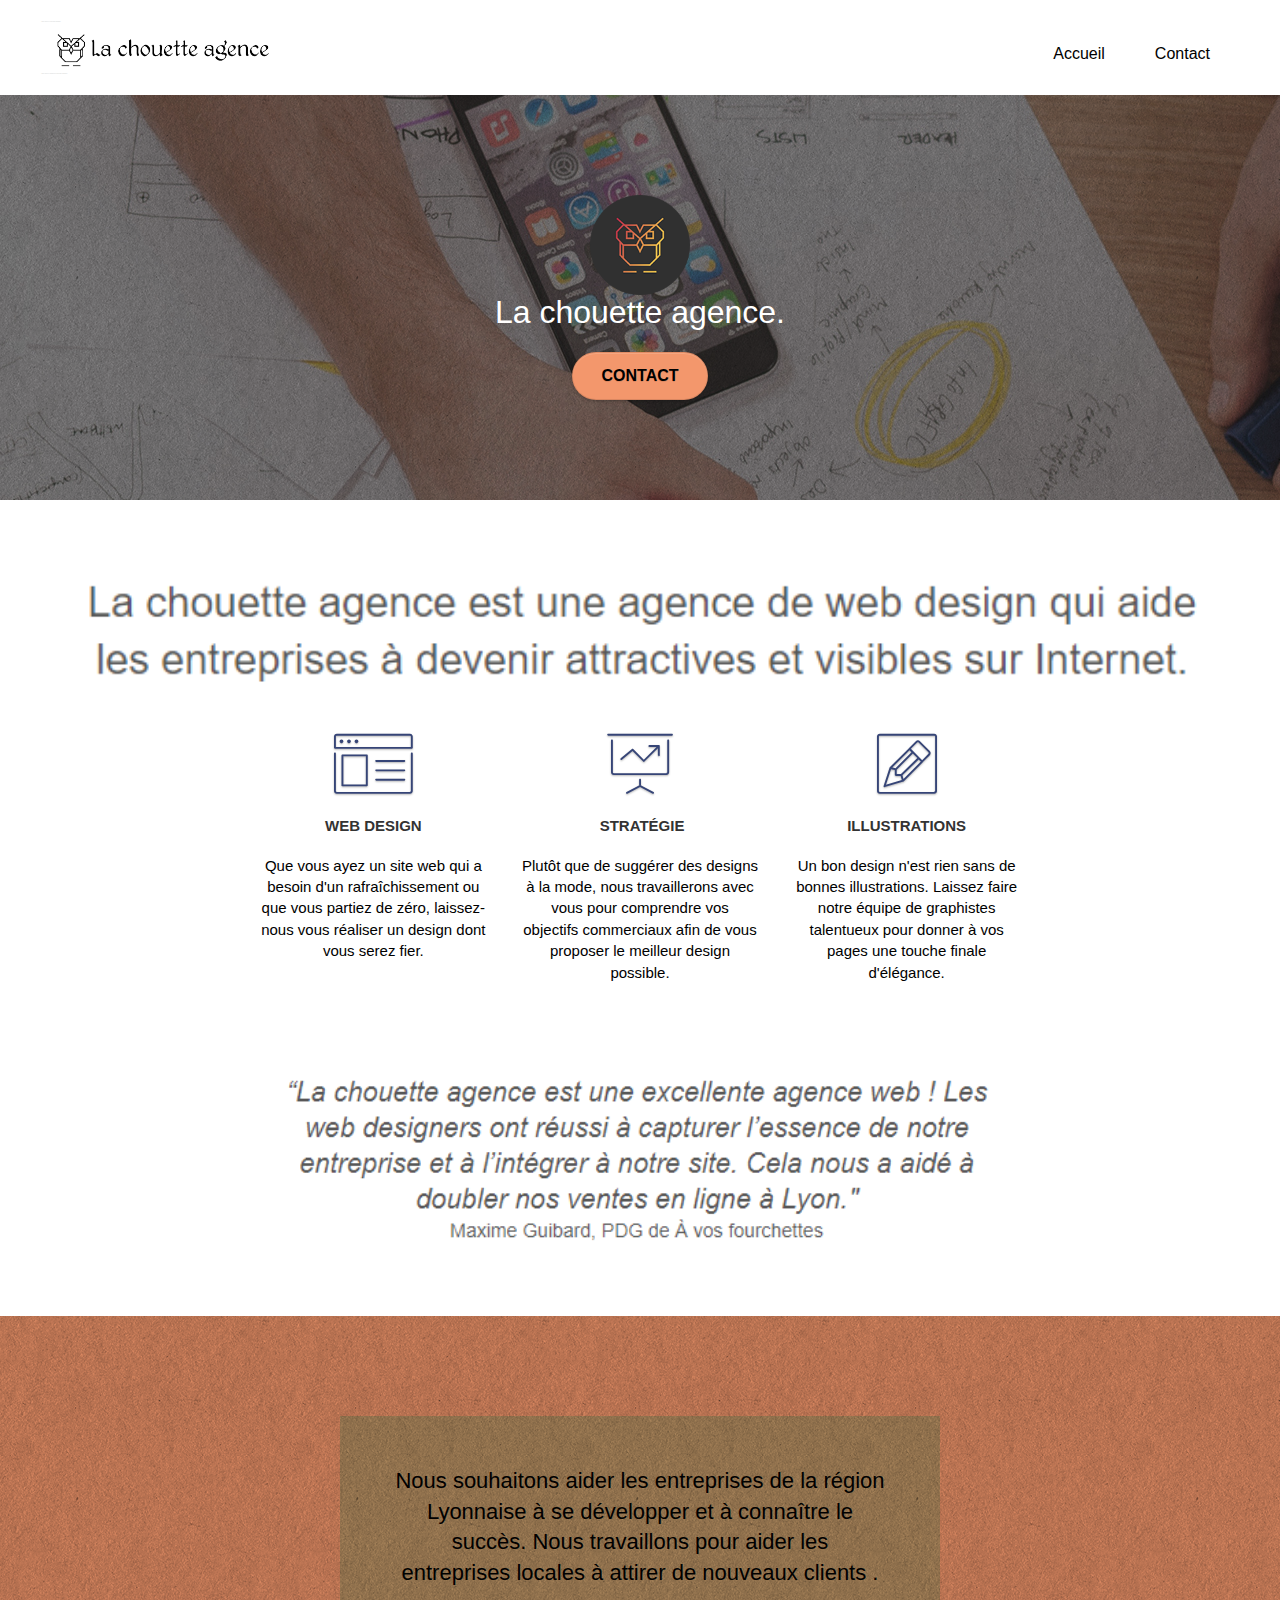
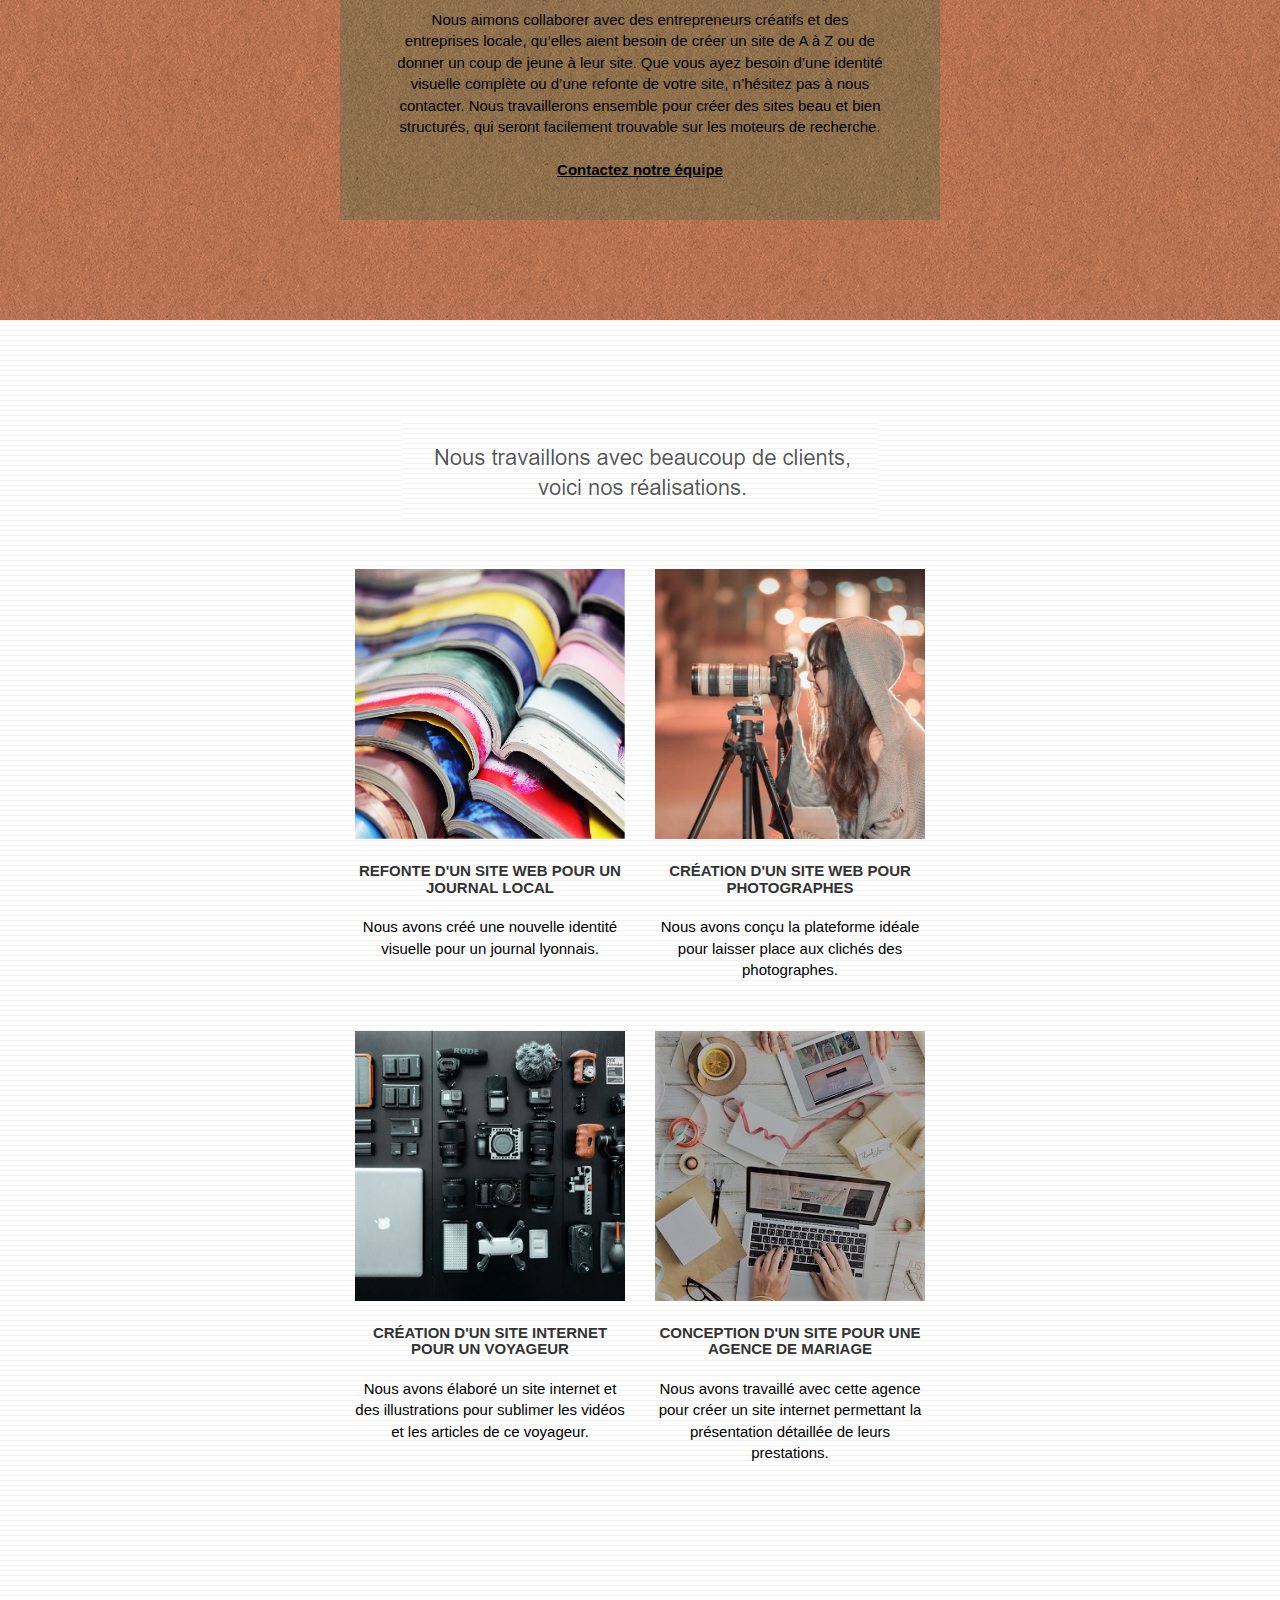
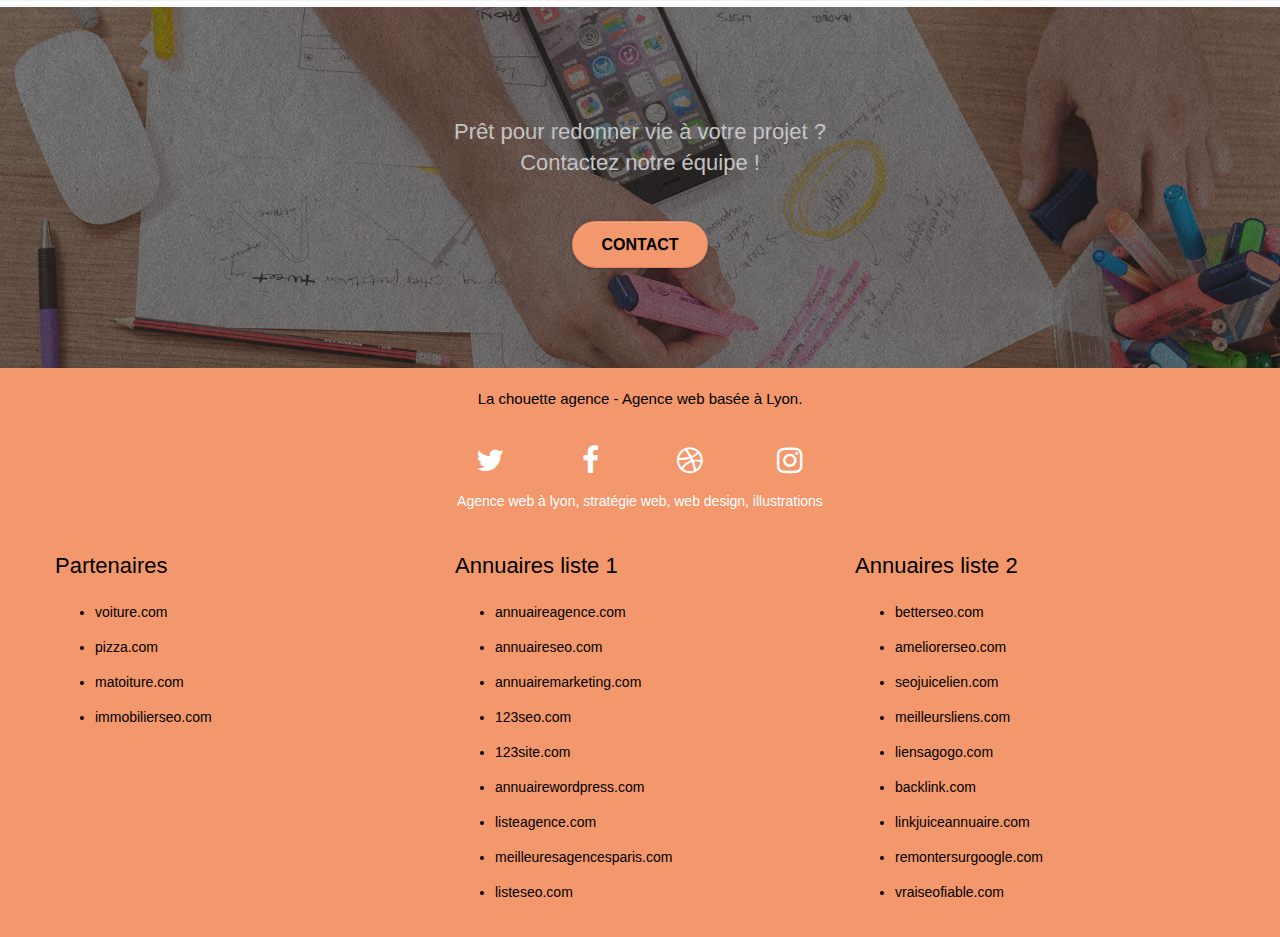
==== index.html @ 6912505b "Add files via upload" ====
<!doctype html>
<html lang="fr">
<head>
    <meta charset="utf-8">
    <meta name="keywords" content="seo, google, site web, site internet, agence design paris, agence design, agence design,agence design,agence design,agence design,agence design,agence design,agence design,agence design">
    <meta name="description" content="La chouette agence est une agence de web design, création ou amélioration de site web pour entreprise locale">
    <meta name="viewport" content="width=device-width, initial-scale=1.0, viewport-fit=cover">
	<meta name="robots" content="index, follow" />
    <link rel="shortcut icon" type="image/png" href="favicon.jpg">
    
	<link rel="stylesheet" type="text/css" href="./css/bootstrap.css">
	<link rel="stylesheet" type="text/css" href="style.css">
	<link rel="stylesheet" type="text/css" href="./css/font-awesome.css">
	<link rel="stylesheet" type="text/css" href="./css/et-line.css">
	
    
	<script src="./js/jquery-2.1.0.js"></script>
	<script src="./js/bootstrap.js"></script>
	<script src="./js/blocs.js"></script>
	<script src="./js/jquery.touchSwipe.js" defer></script>
	<script src="./js/gmaps.js"></script>

    <title>Découvrez la meilleure agence de web design de LYON</title>
    
</head>
<body>
<div class="page-container">
<header>
<div class="bloc bgc-white l-bloc " id="bloc-0">
	<div class="container bloc-sm">
		<nav class="navbar row">
			<div class="navbar-header">
				<div class="keywords" style="color:#cccccc;font-size:1px;">Agence web à lyon, web design, illustrations</div>
				<a class="navbar-brand" href="index.html"><img src="img/la-chouette-agence.png" alt="logo la chouette agence" height="40" /></a>
				<div class="keywords" style="color:#cccccc;font-size:1px;">Agence web à lyon, stratégie web, web design, illustrations</div>
				<button id="nav-toggle" type="button" class="ui-navbar-toggle navbar-toggle" data-toggle="collapse" data-target=".navbar-1">
					<span class="sr-only">Toggle navigation</span><span class="icon-bar"></span><span class="icon-bar"></span><span class="icon-bar"></span>
				</button>
			</div>
			<div class="collapse navbar-collapse navbar-1 special-dropdown-nav">
				<ul class="site-navigation nav navbar-nav">
					<li>
						<a href="index.html">Accueil</a>
					</li>
					<li>
						<a href="page2.html">Contact</a>
					</li>
				</ul>
			</div>
		</nav>
	</div>
</div>
<div class="bloc bgc-dark-slate-blue bg-banniere d-bloc bg-t-edge bloc-bg-texture texture-paper b-parallax" id="bloc-1-hero">
	<div class="container bloc-lg">
		<div class="row tight-width-whitespace">
			<div class="col-sm-12">
				<img src="img/logo.png" class="center-block image-resize-mode" width="100" alt="La chouette agence,logo" />
				<h1 class="text-center hero-bloc-text tc-white ">
					La chouette agence.
				</h1>
				<div class="text-center">
					<a href="page2.html" class="btn btn-lg btn-clean btn-rd cta-hero btn-atomic-tangerine" id="cta-hero">Contact</a>
				</div>
			</div>
		</div>
	</div>
</div>
</header>
<section>
<div class="bloc bgc-white l-bloc" id="bloc-2-services">
	<div class="container bloc-md">
		<div class="row">
			<div class="col-sm-12 text-center">
				<img class="center" alt="agence web, agence web lyon, web design lyon, stratégie web" src="img/title.png" />
			</div>
		</div>
		<div class="row voffset-lg med-width-whitespace">
			<div class="col-sm-4">
				<div class="text-center">
					<span class="et-icon-browser sm-shadow icon-dark-slate-blue icons icon-lg"></span>
				</div>
				<h3 class="mg-md text-center">
					Web design
				</h3>
				<p class="text-center ">
					Que vous ayez un site web qui a besoin d'un rafraîchissement ou que vous partiez de zéro, laissez-nous vous réaliser un design dont vous serez fier.
				</p>
			</div>
			<div class="col-sm-4">
				<div class="text-center">
					<span class="et-icon-presentation sm-shadow icon-dark-slate-blue icons icon-lg"></span>
				</div>
				<h3 class="mg-md text-center">
					&nbsp;Stratégie
				</h3>
				<p class="text-center ">
					Plutôt que de suggérer des designs à la mode, nous travaillerons avec vous pour comprendre vos objectifs commerciaux afin de vous proposer le meilleur design possible.<br>
				</p>
			</div>
			<div class="col-sm-4">
				<div class="text-center">
					<span class="et-icon-edit sm-shadow icon-dark-slate-blue icons icon-lg"></span>
				</div>
				<h3 class="mg-md text-center">
					Illustrations
				</h3>
				<p class="text-center ">
					Un bon design n'est rien sans de bonnes illustrations. Laissez faire notre équipe de graphistes talentueux pour donner à vos pages une touche finale d'élégance.
				</p>
			</div>
		</div>
		<div class="row voffset-lg voffset">
			<div class="col-xs-12 col-md-8 col-md-offset-2 text-center">
				<img class="center" alt="agence web, agence web paris, web design paris, stratégie web" src="img/citation.png" />

			</div>
		</div>
	</div>
</div>
<div class="bloc tc-white bgc-atomic-tangerine bg-presentation d-bloc bloc-bg-texture texture-paper b-parallax" id="bloc-3-what-i-do">
	<div class="container bloc-lg">
		<div class="row tight-width-whitespace black-background">
			<div class="col-sm-12">
				<h2 class="mg-md text-center tc-black ">
					Nous souhaitons aider les entreprises de la région Lyonnaise à se développer et à connaître le succès. Nous travaillons pour aider les entreprises locales à attirer de nouveaux clients .<br>
				</h2>
				<p class="text-center white">
					Nous aimons collaborer avec des entrepreneurs créatifs et des entreprises locale, qu’elles aient besoin de créer un site de A à Z ou de donner un coup de jeune à leur site. Que vous ayez besoin d’une identité visuelle complète ou d’une refonte de votre site, n’hésitez pas à nous contacter. Nous travaillerons ensemble pour créer des sites beau et bien structurés, qui seront facilement trouvable sur les moteurs de recherche. <br><br><a class="ltc-white bold-link" href="page2.html">Contactez notre équipe</a><br>
				</p>
			</div>
		</div>
	</div>
</div>
<div class="bloc bgc-white bg-lines-h2-bg bg-repeat l-bloc" id="bloc-4-portfolio">
	<div class="container bloc-lg">
		<div class="row">
			<div class="col-sm-12 text-center">
				<img alt="agence web, web design lyon, stratégie web" src="img/title2.png" />
			</div>
		</div>
		<div class="row tight-width-whitespace portfolio-row">
			<div class="col-sm-6">
				<a href="index.html" data-lightbox="img/1.jpg" data-gallery-id="gallery-1" data-caption="Refonte d'un site web pour un journal local" data-frame="snapshot-lb"><img src="img/1.jpg" alt="image journal local lyon" class="img-responsive portfolio-thumb" /></a>
				<h3 class="mg-md text-center">
					Refonte d'un site web pour un journal local
				</h3>
				<p class="text-center">
					Nous avons créé une nouvelle identité visuelle pour un journal lyonnais.
				</p>
			</div>
			<div class="col-sm-6">
				<a href="page2.html" data-lightbox="img/2.jpg" data-gallery-id="gallery-1" data-caption="Création d'un site web pour photographes" data-frame="snapshot-lb"><img src="img/2.jpg" class="img-responsive portfolio-thumb" alt="femme prenant une photo" /></a>
				<h3 class="mg-md text-center">
					Création d'un site web pour photographes
				</h3>
				<p class="text-center">
					Nous avons conçu la plateforme idéale pour laisser place aux clichés des photographes.
				</p>
			</div>
		</div>
		<div class="row tight-width-whitespace portfolio-row">
			<div class="col-sm-6">
				<a href="index.html" data-lightbox="img/3.bmp" data-gallery-id="gallery-1" data-caption="Création d'un site internet pour un voyageur" data-frame="snapshot-lb"><img src="img/3.bmp" class="img-responsive portfolio-thumb center" alt="image de materiel photographique"/></a>
				<h3 class="mg-md text-center">
					Création d'un site internet pour un voyageur
				</h3>
				<p class="text-center">
					Nous avons élaboré un site internet et des illustrations pour sublimer les vidéos et les articles de ce voyageur.
				</p>
			</div>
			<div class="col-sm-6">
				<a href="page2.html" data-lightbox="img/4.bmp" data-gallery-id="gallery-1" data-caption="Conception d'un site pour une agence de mariage" data-frame="snapshot-lb"><img src="img/4.bmp" class="img-responsive portfolio-thumb center" alt="image agence de mariage" /></a>
				<h3 class="mg-md text-center">
					Conception d'un site pour une agence de mariage
				</h3>
				<p class="text-center">
					Nous avons travaillé avec cette agence pour créer un site internet permettant la présentation détaillée de leurs prestations.
				</p>
			</div>
		</div>
	</div>
</div>
<div class="bloc bgc-dark-slate-blue bg-banniere d-bloc bloc-bg-texture texture-paper" id="bloc-5-cta">
	<div class="container bloc-lg">
		<div class="row">
			<h2 class="mg-md text-center tc-white">
				Prêt pour redonner vie à votre projet ?<br>Contactez notre équipe !
			</h2> 
			<div class="col-sm-12 text-center tc-white">
				<a href="page2.html" class="btn btn-atomic-tangerine btn-clean btn-rd btn-lg cta-hero">Contact</a>
			</div>
		</div>
	</div>
</div>
</section>
<footer>
<div class="bloc bgc-atomic-tangerine d-bloc" id="bloc-8">
	<div class="container bloc-sm">
		<div class="row">
			<div class="col-sm-12">
				<p class="text-center white">
					La chouette agence - Agence web basée à Lyon.<br>
				</p>
				<div class="row row-no-gutters social">
					<div class="col-sm-3">
						<div class="text-center">
							<a class="social" href="https://twitter.com"><span class="fa fa-twitter icon-md"></span></a>
						</div>
					</div>
					<div class="col-sm-3">
						<div class="text-center">
							<a class="social" href="https://facebook.com"><span class="fa fa-facebook icon-md"></span></a>
						</div>
					</div>
					<div class="col-sm-3">
						<div class="text-center">
							<a class="social" href="index.html"><span class="fa fa-dribbble icon-md"></span></a>
						</div>
					</div>
					<div class="col-sm-3">
						<div class="text-center">
							<a class="social" href="https://instagram.com"><span class="fa fa-instagram icon-md"></span></a>
						</div>
					</div>
					<div class="keywords textalignfooter">Agence web à lyon, stratégie web, web design, illustrations</div>
				</div>
				<div class="row">
					<div class="col-sm-4">
					<h2>	Partenaires </h2>
							<ul>
								<li><a href="voiture.com">voiture.com</a></li>
								<li><a href="pizza.com">pizza.com</a></li>
								<li><a href="matoiture.com">matoiture.com</a></li>
								<li><a href="immobilierseo.com">immobilierseo.com</a></li>
							</ul>		
					</div>
					<div class="col-sm-4">
					<h2>	Annuaires liste 1 </h2>
						<ul>
							<li><a href="annuaireagence.com">annuaireagence.com</a></li>
							<li><a href="annuaireseo.com">annuaireseo.com</a></li>
							<li><a href="annuairemarketing.com">annuairemarketing.com</a></li>
							<li><a href="123seoture.com">123seo.com</a></li>
							<li><a href="123site.com">123site.com</a></li>
							<li><a href="annuairewordpress.com">annuairewordpress.com</a></li>
							<li><a href="listeagence.com">listeagence.com</a></li>
							<li><a href="meilleuresagencesparis.com">meilleuresagencesparis.com</a></li>
							<li><a href="listeseo.com">listeseo.com</a></li>
						</ul>
					</div>
					<div class="col-sm-4">
					<h2>	Annuaires liste 2 </h2>
						<ul>
							<li><a href="betterseo.com">betterseo.com</a></li>
							<li><a href="ameliorerseo.com">ameliorerseo.com</a></li>
							<li><a href="seojuicelien.com">seojuicelien.com</a></li>
							<li><a href="meilleursliens.com">meilleursliens.com</a></li>
							<li><a href="liensagogo.com">liensagogo.com</a></li>
							<li><a href="backlink.com">backlink.com</a></li>
							<li><a href="linkjuiceannuaire.com">linkjuiceannuaire.com</a></li>
							<li><a href="remontersurgoogle.com">remontersurgoogle.com</a></li>
							<li><a href="vraiseofiable.com">vraiseofiable.com</a></li>
						</ul>
					</div>
				</div>
			</div>
		</div>
	</div>
</div>
</footer>
</div>
</body>
</html>
---- style.css ----
body {
    margin: auto;
    padding: auto;
    background: #FFF;
    overflow-x: hidden;
    -webkit-font-smoothing: antialiased;
    -moz-osx-font-smoothing: grayscale;
    width: auto;
}

a,
button {
    transition: all .3s ease-in-out;
    outline: none!important;
}

a:hover {
    text-decoration: none;
    cursor: pointer;
}

#page-loading-blocs-notifaction {
    position: fixed;
    top: 0;
    bottom: 0;
    width: 100%;
    z-index: 100000;
    background: #FFFFFF url("img/pageload-spinner.gif") no-repeat center center;
}

.bloc {
    width: 100%;
    clear: both;
    background: 50% 50% no-repeat;
    padding: 0 ;
    -webkit-background-size: cover;
    -moz-background-size: cover;
    -o-background-size: cover;
    background-size: cover;
    position: relative;
}

.bloc .container {
    padding-left: 0;
    padding-right: 0;
}

.bloc-lg {
    padding: 100px 50px;
}

.bloc-md {
    padding: 50px;
}

.bloc-sm {
    padding: 20px 50px;
}

.bg-center,
.bg-l-edge,
.bg-r-edge,
.bg-t-edge,
.bg-b-edge,
.bg-tl-edge,
.bg-bl-edge,
.bg-tr-edge,
.bg-br-edge,
.bg-repeat {
    -webkit-background-size: auto!important;
    -moz-background-size: auto!important;
    -o-background-size: auto!important;
    background-size: auto!important;
}

.bg-repeat {
    background: repeat;
}

.bg-t-edge {
    background: top no-repeat;
}

.bloc-bg-texture::before {
    content: "";
    background-size: 2px 2px;
    position: absolute;
    top: 0;
    bottom: 0;
    left: 0;
    right: 0;
}

.texture-paper::before {
    background: url("img/texture-paper.png");
    background-size: 280px 280px;
}

.b-parallax {
    background-attachment: fixed;
}

.d-bloc {
    color: rgb(0, 0, 0);
}

.d-bloc button:hover {
    color: rgba(255, 255, 255, .9);
}

.d-bloc .icon-round,
.d-bloc .icon-square,
.d-bloc .icon-rounded,
.d-bloc .icon-semi-rounded-a,
.d-bloc .icon-semi-rounded-b {
    border-color: rgba(255, 255, 255, .9);
}

.d-bloc .divider-h span {
    border-color: rgba(255, 255, 255, .2);
}

.d-bloc .a-btn,
.d-bloc .navbar a,
.d-bloc .navbar-brand,
.d-bloc a .icon-sm,
.d-bloc a .icon-md,
.d-bloc a .icon-lg,
.d-bloc a .icon-xl,
.d-bloc h1 a,
.d-bloc h2 a,
.d-bloc h3 a,
.d-bloc h4 a,
.d-bloc h5 a,
.d-bloc h6 a,
.d-bloc p a {
    color: rgb(255, 255, 255);
}

.d-bloc .a-btn:hover,
.d-bloc .navbar a:hover,
.d-bloc .navbar-brand:hover,
.d-bloc a:hover .icon-sm,
.d-bloc a:hover .icon-md,
.d-bloc a:hover .icon-lg,
.d-bloc a:hover .icon-xl,
.d-bloc h1 a:hover,
.d-bloc h2 a:hover,
.d-bloc h3 a:hover,
.d-bloc h4 a:hover,
.d-bloc h5 a:hover,
.d-bloc h6 a:hover,
.d-bloc p a:hover {
    color: rgb(255, 255, 255);
}

.d-bloc .navbar-toggle .icon-bar {
    background: rgba(255, 255, 255, 1);
}

.d-bloc .btn-wire,
.d-bloc .btn-wire:hover {
    color: rgba(255, 255, 255, 1);
    border-color: rgba(255, 255, 255, 1);
}

.d-bloc .panel {
    color: rgba(0, 0, 0, .5);
}

.d-bloc .panel button:hover {
    color: rgba(0, 0, 0, .7);
}

.d-bloc .panel icon {
    border-color: rgba(0, 0, 0, .7);
}

.d-bloc .panel .divider-h span {
    border-color: rgba(0, 0, 0, .1);
}

.d-bloc .panel .a-btn {
    color: rgba(0, 0, 0, .6);
}

.d-bloc .panel .a-btn:hover {
    color: rgba(0, 0, 0, 1);
}

.d-bloc .panel .btn-wire,
.d-bloc .panel .btn-wire:hover {
    color: rgba(0, 0, 0, .7);
    border-color: rgba(0, 0, 0, .3);
}

.d-bloc .panel,
.l-bloc {
    color: rgba(0, 0, 0, .5);
}

.d-bloc .panel button:hover,
.l-bloc button:hover {
    color: rgba(0, 0, 0, .7);
}

.l-bloc .icon-round,
.l-bloc .icon-square,
.l-bloc .icon-rounded,
.l-bloc .icon-semi-rounded-a,
.l-bloc .icon-semi-rounded-b {
    border-color: rgba(0, 0, 0, .7);
}

.d-bloc .panel .divider-h span,
.l-bloc .divider-h span {
    border-color: rgba(0, 0, 0, .1);
}

.d-bloc .panel .a-btn,
.l-bloc .a-btn,
.l-bloc .navbar a,
.l-bloc .navbar-brand,
.l-bloc a .icon-sm,
.l-bloc a .icon-md,
.l-bloc a .icon-lg,
.l-bloc a .icon-xl,
.l-bloc h1 a,
.l-bloc h2 a,
.l-bloc h3 a,
.l-bloc h4 a,
.l-bloc h5 a,
.l-bloc h6 a,
.l-bloc p a {
    color: rgba(0, 0, 0, .6);
}

.d-bloc .panel .a-btn:hover,
.l-bloc .a-btn:hover,
.l-bloc .navbar a:hover,
.l-bloc .navbar-brand:hover,
.l-bloc a:hover .icon-sm,
.l-bloc a:hover .icon-md,
.l-bloc a:hover .icon-lg,
.l-bloc a:hover .icon-xl,
.l-bloc h1 a:hover,
.l-bloc h2 a:hover,
.l-bloc h3 a:hover,
.l-bloc h4 a:hover,
.l-bloc h5 a:hover,
.l-bloc h6 a:hover,
.l-bloc p a:hover {
    color: rgba(0, 0, 0, 1);
}

.l-bloc .navbar-toggle .icon-bar {
    color: rgba(0, 0, 0, .6);
}

.d-bloc .panel .btn-wire,
.d-bloc .panel .btn-wire:hover,
.l-bloc .btn-wire,
.l-bloc .btn-wire:hover {
    color: rgba(0, 0, 0, .7);
    border-color: rgba(0, 0, 0, .3);
}

.voffset {
    margin-top: 30px;
}

.voffset-lg {
    margin-top: 80px;
}

.row-no-gutters {
    margin-right: 0;
    margin-left: 0;
}

.row.row-no-gutters > [class^="col-"],
.row.row-no-gutters > [class*=" col-"] {
    padding-right: 0;
    padding-left: 0;
    margin-top: 15px;
    margin-bottom: 15px;
}

#bloc-1-hero h1 {
    font-size: 32px;
}

.navbar {
    margin-bottom: 0;
    z-index: 1;
}

.navbar-brand {
    height: auto;
    padding: 3px 15px;
    font-size: 25px;
    font-weight: normal;
    font-weight: 600;
    line-height: 44px;
}

.navbar-brand img {
    max-height: 200px;
    margin: 0 5px 0 0;
    display: inline;
}

.navbar-brand img[src$=svg] {
    min-width: 100px;
}

.nav-center .navbar-brand img {
    margin: 0;
}

.navbar .nav {
    padding-top: 2px;
    margin-right: -16px;
    float: right;
    z-index: 1;
}

.nav > li {
    float: left;
    margin-top: 4px;
    font-size: 16px;
    margin-left: 10px;
    margin-right: 10px;
}

.nav li a {
  text-decoration: none;
}

.navbar-nav .open .dropdown-menu > li > a {
    text-align: inherit;
}

.nav > li a:hover,
.nav > li a:focus {
    background: transparent;
}

.navbar-toggle {
    margin: 10px 10px 0 0;
    border: 0px;
}

.navbar-toggle:hover {
    background: transparent!important;
}

.navbar-toggle .icon-bar {
    background-color: rgba(0, 0, 0, .5);
    width: 26px;
}

.nav-invert .navbar .nav {
    float: left;
}

.nav-invert .navbar-header,
.nav-invert .navbar-brand {
    float: right;
    position: relative;
    z-index: 2;
}

@media (min-width: 768px) {
    .site-navigation {
        position: absolute;
        top: 50%;
        right: 20px;
        transform: translate(0, -50%);
        -webkit-transform: translateY(-50%);
    }
    .nav > li .dropdown-menu a,
    .nav > li .dropdown-menu a:hover {
        color: #484848;
    }
    .nav-invert .site-navigation {
        left: 0;
        right: 0;
    }
    .nav-center {
        text-align: center;
    }
    .nav-center .navbar-header {
        width: 100%;
    }
    .nav-center .navbar-header,
    .nav-center .navbar-brand,
    .nav-center .nav > li {
        float: none;
        display: inline-block;
    }
    .nav-center .site-navigation {
        position: relative;
        width: 100%;
        right: 0;
        margin-right: 0px;
        margin-top: 20px;
    }
    .nav-center.mini-nav .navbar-toggle {
        float: none;
        margin: 10px auto 0;
    }
}

.nav > li > .dropdown a {
    background: none!important;
    display: block;
    padding: 14px 15px;
}

nav .caret {
    margin: 0 5px;
}

.dropdown-menu .dropdown-menu {
    top: -8px;
    left: 100%;
}

.dropdown-menu .dropmenu-flow-right {
    top: 100%;
    left: 0;
    margin-left: -1px;
    border-top-left-radius: 0;
    border-top-right-radius: 0;
}

.dropdown-menu .dropdown span {
    border: 4px solid black;
    border-top-color: transparent;
    border-right-color: transparent;
    border-bottom-color: transparent;
    margin: 6px -5px 0 0!important;
    float: right;
}

.mg-md {
    margin-top: 10px;
    margin-bottom: 20px;
}

.mg-lg {
    margin-top: 10px;
    margin-bottom: 40px;
}

.btn {
    margin: 0 5px 5px 0;
}

.btn.pull-right {
    margin: 0 0 5px 5px;
}

.btn-d,
.btn-d:hover,
.btn-d:focus {
    color: #FFF;
    background: rgba(0, 0, 0, .3);
}

button {
    outline: none!important;
}

.btn-rd {
    border-radius: 40px;
}

.btn-clean {
    border: 1px solid rgba(0, 0, 0, .08);
    border-bottom-color: rgba(0, 0, 0, .1);
    text-shadow: 0 1px 0 rgba(0, 0, 1, .1);
    box-shadow: 0 1px 3px rgba(0, 0, 1, .25), inset 0 1px 0 0 rgba(255, 255, 255, .15);
}

.icon-md {
    font-size: 30px!important;
}

.icon-lg {
    font-size: 60px!important;
}

.sm-shadow {
    text-shadow: 0 1px 2px rgba(0, 0, 0, .3);
}

.panel-sq,
.panel-sq .panel-heading,
.panel-sq .panel-footer {
    border-radius: 0;
}

.panel-rd {
    border-radius: 30px;
}

.panel-rd .panel-heading {
    border-radius: 29px 29px 0 0;
}

.panel-rd .panel-footer {
    border-radius: 0 0 29px 29px;
}

.form-control {
    border-color: rgba(0, 0, 0, .1);
    box-shadow: none;
    margin-bottom: 10px;
    margin-top: 10px;
}

.scrollToTop {
    width: 40px;
    height: 40px;
    position: fixed;
    bottom: 20px;
    right: 20px;
    opacity: 0;
    z-index: 500;
    transition: all .3s ease-in-out;
}

.scrollToTop span {
    margin-top: 6px;
}

.showScrollTop {
    font-size: 14px;
    opacity: 1;
}

a[data-lightbox] {
    position: relative;
    display: block;
    text-align: center;
}

a[data-lightbox]:hover::before {
    content: "+";
    font-family: "HelveticaNeue-Light", "Helvetica Neue Light", "Helvetica Neue", Helvetica, Arial;
    font-size: 32px;
    width: 50px;
    height: 50px;
    margin-left: -25px;
    border-radius: 50%;
    background: rgba(0, 0, 0, .6);
    color: #FFF;
    font-weight: 100;
    z-index: 1;
    position: absolute;
    top: 50%;
    transform: translateY(-50%);
    -webkit-transform: translateY(-50%);
}

a[data-lightbox]:hover img {
    opacity: 0.6;
    -webkit-animation-fill-mode: none;
    animation-fill-mode: none;
}

#lightbox-modal {
    display: flex;
    align-items: center;
}

#lightbox-modal .modal-dialog {
    width: 90%;
    max-width: 900px;
    margin: 0 auto 0;
}

#lightbox-modal .modal-dialog img {
    max-height: 90vh;
    margin: 0 auto;
}

.lightbox-caption {
    padding: 20px;
    color: #FFF;
    background: rgba(0, 0, 0, .5);
    position: absolute;
    left: 15px;
    right: 15px;
    bottom: 5px;
}

.close-lightbox {
    color: #FFF;
    font-size: 30px;
    position: absolute;
    top: 20px;
    right: 20px;
    z-index: 20;
    background: rgba(0, 0, 0, .5);
    border: none;
    line-height: 30px;
    padding: 0 9px 5px;
    opacity: 0.3;
}

.close-lightbox:hover,
.next-lightbox:hover,
.prev-lightbox:hover {
    opacity: 1.0;
    color: #FFF;
}

.next-lightbox,
.prev-lightbox {
    font-size: 20px;
    color: rgba(255, 255, 255, .9);
    background: rgba(0, 0, 0, .5);
    transition: all .2s ease-in-out;
    position: absolute;
    top: 45%;
    z-index: 1;
    opacity: 0.4;
}

.next-lightbox {
    padding: 6px 8px 1px 13px;
    right: 25px;
}

.prev-lightbox {
    padding: 6px 13px 1px 10px;
    left: 25px;
}

.snapshot-lb .modal-body {
    padding-bottom: 45px;
}

.snapshot-lb .lightbox-caption {
    padding: 0;
    color: rgba(0, 0, 0, .5);
    background: none;
}


h1,
h3,
h4,
h5,
h6,
p,
label,
.btn,
a {
    font-family: "helvetica";
    font-weight: 400;
    color: #000000!important;
    margin: auto auto auto auto;
    text-align:center
}

.marginfoot {
    margin-top: 30px;
}


.container {
    max-width: 100%; 
}

.hero-bloc-text {
    font-size: 38px;
}

.hero-bloc-text-sub {
    font-size: 36px;
}

.statement-bloc-text {
    line-height: 26px;
    font-style: italic;
    font-size: 20px;
    text-align: center;
    font-weight: lighter;
    max-width: 520px;
    margin: auto auto auto auto;
}

p {
    font-size: 15px;
}



.tight-width-whitespace {
    max-width: 600px;
    margin: auto auto auto auto;
    
}

.h1 {
    font-size: 20px;
    font-family: "Open Sans";
}

.cta-hero {
    margin-top: 22px;
    color: #FFFFFF!important;
    text-transform: uppercase;
    padding: 12px 28px 12px 28px;
    font-size: 16px;
    font-weight: 700;
}

.social {
    max-width: 400px;
    margin: auto auto auto auto;
    margin-top: 20px;
    margin-bottom: 20px;
}

h2 {
    font-size: 22px;
    line-height: 1.4em;
}

h3 {
    font-size: 15px;
    text-transform: uppercase;
    font-weight: 700;
    color: #333333!important;
}

li {
    padding-bottom: 5px;
    padding-top: 10px;
}



.med-width-whitespace {
    max-width: 800px;
    margin: auto auto auto auto;
    box-shadow: 0px 0px 0px #000000;
}

h1 {
    color: #333333!important;
}

h4 {
    color: #333333!important;
}

.icons {
    margin-bottom: 14px;
    margin-top: 24px;
}

.white {
    color: #000000!important;
}

.portfolio-thumb {
    margin-bottom: 24px;
}

.portfolio-row {
    margin-bottom: 44px;
    margin-top: 50px;
}

.avatar {
    box-shadow: 0px 4px 9px rgba(0, 0, 0, 0.3);
}

.black-background {
    background-color: rgba(165, 147, 99, 0.7);
    padding: 40px 40px 40px 40px;
}

.bold-link {
    font-weight: 900;
    text-decoration: underline!important;
}

.bgc-white {
    background-color: #ffffff;
}

.bgc-dark-slate-blue {
    background-color: #9095A6;
    
}

.bgc-atomic-tangerine {
    background-color: #F3976C;
}

.tc-white {
    color: #ffffff!important;
}

.tc-black {
    color: #000000;
}



.btn-atomic-tangerine {
    background: #F3976C;
    color: #000000FF!important;
}

.btn-atomic-tangerine:hover {
    background: #c27956!important;
    color: #FFFFFF!important;
}

.ltc-white {
    color: #000!important;
}

.ltc-white:hover {
    color: #000000!important;
}

.ltc-atomic-tangerine {
    color: #F3976C!important;
}

.ltc-atomic-tangerine:hover {
    color: #c27956!important;
}

.icon-dark-slate-blue {
    color: #364577!important;
    border-color: #364577!important;
}

.bg-dots-bg {
    background-image: url("img/dots-bg.png");
}

.bg-lines-h2-bg {
    background-image: url("img/lines-h2-bg.png");
}

.bg-banniere {
    background-image: url("img/la-chouette-agence-banniere.jpg");
}

.bg-presentation {
    background-image: url("img/image-de-presentation.bmp");
}

.textalignfooter {
    text-align: center;
    color: #ffffff;
}

@media (max-width: 1024px) {
    .bloc {
        padding-left: 0px;
        padding-right: 0px;
    }
    .bloc.full-width-bloc,
    .bloc-tile-2.full-width-bloc .container,
    .bloc-tile-3.full-width-bloc .container,
    .bloc-tile-4.full-width-bloc .container {
        padding-left: 0;
        padding-right: 0;
    } 
}

@media (max-width: 992px) and (min-width: 768px) {
    .navbar .nav {
        max-width: 80%
    }
    .nav-center.navbar .nav {
        max-width: 100%
    }
}

@media only screen and (min-device-width: 768px) and (max-device-width: 1024px) and (orientation: landscape) {
    .b-parallax {
        background-attachment: scroll;
    }
}

@media only screen and (min-device-width: 1024px) and (max-device-width: 1366px) and (-webkit-min-device-pixel-ratio: 1.5) {
    .b-parallax {
        background-attachment: scroll;
    }
}

@media (max-width: 991px) {
    .container {
        width: 100%;
    }
    .b-parallax {
        background-attachment: scroll;
    }
    .page-container,
    #hero-bloc {
        overflow-x: hidden;
        position: relative;
    }
    .bloc {
        padding-left: constant(safe-area-inset-left);
        padding-right: constant(safe-area-inset-right);
    }
    .bloc-group,
    .bloc-group .bloc {
        display: block;
        width: 100%;
    }
    .bloc-fill-screen .fill-bloc-top-edge,
    .bloc-fill-screen .fill-bloc-bottom-edge {
        padding: 0 20px;
        padding-left: constant(safe-area-inset-left);
        padding-right: constant(safe-area-inset-right);
    }
}

@media (max-width: 767px) {
    .page-container {
        overflow-x: hidden;
        position: relative;
    }
    h1,
    h2,
    h3,
    h4,
    h5,
    h6,
    p,
    #disqus_thread {
        padding-left: 10px!important;
        padding-right: 10px!important;
    }
    .b-parallax {
        background-attachment: scroll;
    }
    .navbar .nav {
        padding-top: 0;
        border-top: 1px solid rgba(0, 0, 0, .2);
        float: none!important;
    }
    .navbar.row {
        margin-left: 0;
        margin-right: 0;
    }
    .site-navigation {
        position: inherit;
        transform: none;
        -webkit-transform: none;
        -ms-transform: none;
    }
    .nav > li {
        margin: auto;
        border-bottom: 1px solid rgba(0, 0, 0, .1);
        background: rgba(0, 0, 0, .05);
        text-align: center;
        padding-left: 0px;
        width: 100%;
    }

    .navbar-toggle {
        margin-left: 70px;
    }


    .nav > li:hover {
        background: rgba(0, 0, 0, .08);
    }
    .dropdown .dropdown a .caret {
        float: none;
        margin: 5px 0 0 10px!important;
        border: 4px solid black;
        border-bottom-color: transparent;
        border-right-color: transparent;
        border-left-color: transparent;
    }
    #hero-bloc .navbar .nav {
        background: rgba(0, 0, 0, .8);
    }
    #hero-bloc .navbar .nav a {
        color: rgba(255, 255, 255, .6);
    }
    .hero {
        padding: 50px 0;
    }
    .hero-nav {
        left: -1px;
        right: -1px;
    }
    .navbar-collapse {
        margin: 0;
        padding: 0;
        overflow-x: hidden;
        -webkit-box-shadow: none;
        box-shadow: none;
    }
    .navbar-brand img {
        max-height: 40px;
        width: auto;
    }
    .nav-invert .navbar-header {
        float: none;
        width: 100%;
    }
    .nav-invert .navbar-toggle {
        float: left;
        margin-left: 10px;
    }
    .bloc {
        padding-left: 0;
        padding-right: 0;
    }
    .bloc-xxl,
    .bloc-xl,
    .bloc-lg {
        padding: 40px 0;
    }
    .bloc-sm,
    .bloc-md {
        padding-left: 0;
        padding-right: 0;
    }
    .bloc-tile-2 .container,
    .bloc-tile-3 .container,
    .bloc-tile-4 .container,
    .bloc-fill-screen .fill-bloc-top-edge,
    .bloc-fill-screen .fill-bloc-bottom-edge {
        padding-left: 0;
        padding-right: 0;
    }
    .a-block {
        padding: 0 10px;
    }
    .btn-dwn {
        display: none;
    }
    .voffset {
        margin-top: 5px;
    }
    .voffset-md {
        margin-top: 20px;
    }
    .voffset-lg {
        margin-top: 30px;
    }
    form {
        padding: 5px;
    }
    .close-lightbox {
        display: inline-block;
    }
    .blocsapp-device-iphone5 {
        background-size: 216px 425px;
        padding-top: 60px;
        width: 216px;
        height: 425px;
    }
    .blocsapp-device-iphone5 img {
        width: 180px;
        height: 320px;
    }
}

@media (min-width: 400px) {
    .center {
        width: 100%;
        height: 100%;
} 
.centerflex{
    display: flex;
    justify-content: center;
    align-items: center;
    flex-direction: column;
}
}

@media (max-width: 400px) {
    .bloc {
        padding-left: 0;
        padding-right: 0;
    }
}

@media (max-width: 767px) {
    .bloc-mob-center-text {
        text-align: center;
    }
}

@media (max-width: 768px) {

li {
    text-align: center;
}

a {
    color: #ffffff;
}

ul {
    padding: 0;
    color: #ffffff;
}

h2 {
    text-align: center;
}




}
---- css/et-line.css ----
@font-face {
    font-family: et-line;
    src: url(../fonts/et-line.eot);
    src: url(../fonts/et-line.eot?#iefix) format('embedded-opentype'), url(../fonts/et-line.woff) format('woff'), url(../fonts/et-line.ttf) format('truetype'), url(../fonts/et-line.svg#et-line) format('svg');
    font-weight: 400;
    font-style: normal
}

.et-icon-adjustments,
.et-icon-alarmclock,
.et-icon-anchor,
.et-icon-aperture,
.et-icon-attachment,
.et-icon-bargraph,
.et-icon-basket,
.et-icon-beaker,
.et-icon-bike,
.et-icon-book-open,
.et-icon-briefcase,
.et-icon-browser,
.et-icon-calendar,
.et-icon-camera,
.et-icon-caution,
.et-icon-chat,
.et-icon-circle-compass,
.et-icon-clipboard,
.et-icon-clock,
.et-icon-cloud,
.et-icon-compass,
.et-icon-desktop,
.et-icon-dial,
.et-icon-document,
.et-icon-documents,
.et-icon-download,
.et-icon-dribbble,
.et-icon-edit,
.et-icon-envelope,
.et-icon-expand,
.et-icon-facebook,
.et-icon-flag,
.et-icon-focus,
.et-icon-gears,
.et-icon-genius,
.et-icon-gift,
.et-icon-global,
.et-icon-globe,
.et-icon-googleplus,
.et-icon-grid,
.et-icon-happy,
.et-icon-hazardous,
.et-icon-heart,
.et-icon-hotairballoon,
.et-icon-hourglass,
.et-icon-key,
.et-icon-laptop,
.et-icon-layers,
.et-icon-lifesaver,
.et-icon-lightbulb,
.et-icon-linegraph,
.et-icon-linkedin,
.et-icon-lock,
.et-icon-magnifying-glass,
.et-icon-map,
.et-icon-map-pin,
.et-icon-megaphone,
.et-icon-mic,
.et-icon-mobile,
.et-icon-newspaper,
.et-icon-notebook,
.et-icon-paintbrush,
.et-icon-paperclip,
.et-icon-pencil,
.et-icon-phone,
.et-icon-picture,
.et-icon-pictures,
.et-icon-piechart,
.et-icon-presentation,
.et-icon-pricetags,
.et-icon-printer,
.et-icon-profile-female,
.et-icon-profile-male,
.et-icon-puzzle,
.et-icon-quote,
.et-icon-recycle,
.et-icon-refresh,
.et-icon-ribbon,
.et-icon-rss,
.et-icon-sad,
.et-icon-scissors,
.et-icon-scope,
.et-icon-search,
.et-icon-shield,
.et-icon-speedometer,
.et-icon-strategy,
.et-icon-streetsign,
.et-icon-tablet,
.et-icon-target,
.et-icon-telescope,
.et-icon-toolbox,
.et-icon-tools,
.et-icon-tools-2,
.et-icon-trophy,
.et-icon-tumblr,
.et-icon-twitter,
.et-icon-upload,
.et-icon-video,
.et-icon-wallet,
.et-icon-wine {
    font-family: et-line;
    speak: none;
    font-style: normal;
    font-weight: 400;
    font-variant: normal;
    text-transform: none;
    line-height: 1;
    -webkit-font-smoothing: antialiased;
    -moz-osx-font-smoothing: grayscale;
    display: inline-block
}

.et-icon-mobile:before {
    content: "\e000"
}

.et-icon-laptop:before {
    content: "\e001"
}

.et-icon-desktop:before {
    content: "\e002"
}

.et-icon-tablet:before {
    content: "\e003"
}

.et-icon-phone:before {
    content: "\e004"
}

.et-icon-document:before {
    content: "\e005"
}

.et-icon-documents:before {
    content: "\e006"
}

.et-icon-search:before {
    content: "\e007"
}

.et-icon-clipboard:before {
    content: "\e008"
}

.et-icon-newspaper:before {
    content: "\e009"
}

.et-icon-notebook:before {
    content: "\e00a"
}

.et-icon-book-open:before {
    content: "\e00b"
}

.et-icon-browser:before {
    content: "\e00c"
}

.et-icon-calendar:before {
    content: "\e00d"
}

.et-icon-presentation:before {
    content: "\e00e"
}

.et-icon-picture:before {
    content: "\e00f"
}

.et-icon-pictures:before {
    content: "\e010"
}

.et-icon-video:before {
    content: "\e011"
}

.et-icon-camera:before {
    content: "\e012"
}

.et-icon-printer:before {
    content: "\e013"
}

.et-icon-toolbox:before {
    content: "\e014"
}

.et-icon-briefcase:before {
    content: "\e015"
}

.et-icon-wallet:before {
    content: "\e016"
}

.et-icon-gift:before {
    content: "\e017"
}

.et-icon-bargraph:before {
    content: "\e018"
}

.et-icon-grid:before {
    content: "\e019"
}

.et-icon-expand:before {
    content: "\e01a"
}

.et-icon-focus:before {
    content: "\e01b"
}

.et-icon-edit:before {
    content: "\e01c"
}

.et-icon-adjustments:before {
    content: "\e01d"
}

.et-icon-ribbon:before {
    content: "\e01e"
}

.et-icon-hourglass:before {
    content: "\e01f"
}

.et-icon-lock:before {
    content: "\e020"
}

.et-icon-megaphone:before {
    content: "\e021"
}

.et-icon-shield:before {
    content: "\e022"
}

.et-icon-trophy:before {
    content: "\e023"
}

.et-icon-flag:before {
    content: "\e024"
}

.et-icon-map:before {
    content: "\e025"
}

.et-icon-puzzle:before {
    content: "\e026"
}

.et-icon-basket:before {
    content: "\e027"
}

.et-icon-envelope:before {
    content: "\e028"
}

.et-icon-streetsign:before {
    content: "\e029"
}

.et-icon-telescope:before {
    content: "\e02a"
}

.et-icon-gears:before {
    content: "\e02b"
}

.et-icon-key:before {
    content: "\e02c"
}

.et-icon-paperclip:before {
    content: "\e02d"
}

.et-icon-attachment:before {
    content: "\e02e"
}

.et-icon-pricetags:before {
    content: "\e02f"
}

.et-icon-lightbulb:before {
    content: "\e030"
}

.et-icon-layers:before {
    content: "\e031"
}

.et-icon-pencil:before {
    content: "\e032"
}

.et-icon-tools:before {
    content: "\e033"
}

.et-icon-tools-2:before {
    content: "\e034"
}

.et-icon-scissors:before {
    content: "\e035"
}

.et-icon-paintbrush:before {
    content: "\e036"
}

.et-icon-magnifying-glass:before {
    content: "\e037"
}

.et-icon-circle-compass:before {
    content: "\e038"
}

.et-icon-linegraph:before {
    content: "\e039"
}

.et-icon-mic:before {
    content: "\e03a"
}

.et-icon-strategy:before {
    content: "\e03b"
}

.et-icon-beaker:before {
    content: "\e03c"
}

.et-icon-caution:before {
    content: "\e03d"
}

.et-icon-recycle:before {
    content: "\e03e"
}

.et-icon-anchor:before {
    content: "\e03f"
}

.et-icon-profile-male:before {
    content: "\e040"
}

.et-icon-profile-female:before {
    content: "\e041"
}

.et-icon-bike:before {
    content: "\e042"
}

.et-icon-wine:before {
    content: "\e043"
}

.et-icon-hotairballoon:before {
    content: "\e044"
}

.et-icon-globe:before {
    content: "\e045"
}

.et-icon-genius:before {
    content: "\e046"
}

.et-icon-map-pin:before {
    content: "\e047"
}

.et-icon-dial:before {
    content: "\e048"
}

.et-icon-chat:before {
    content: "\e049"
}

.et-icon-heart:before {
    content: "\e04a"
}

.et-icon-cloud:before {
    content: "\e04b"
}

.et-icon-upload:before {
    content: "\e04c"
}

.et-icon-download:before {
    content: "\e04d"
}

.et-icon-target:before {
    content: "\e04e"
}

.et-icon-hazardous:before {
    content: "\e04f"
}

.et-icon-piechart:before {
    content: "\e050"
}

.et-icon-speedometer:before {
    content: "\e051"
}

.et-icon-global:before {
    content: "\e052"
}

.et-icon-compass:before {
    content: "\e053"
}

.et-icon-lifesaver:before {
    content: "\e054"
}

.et-icon-clock:before {
    content: "\e055"
}

.et-icon-aperture:before {
    content: "\e056"
}

.et-icon-quote:before {
    content: "\e057"
}

.et-icon-scope:before {
    content: "\e058"
}

.et-icon-alarmclock:before {
    content: "\e059"
}

.et-icon-refresh:before {
    content: "\e05a"
}

.et-icon-happy:before {
    content: "\e05b"
}

.et-icon-sad:before {
    content: "\e05c"
}

.et-icon-facebook:before {
    content: "\e05d"
}

.et-icon-twitter:before {
    content: "\e05e"
}

.et-icon-googleplus:before {
    content: "\e05f"
}

.et-icon-rss:before {
    content: "\e060"
}

.et-icon-tumblr:before {
    content: "\e061"
}

.et-icon-linkedin:before {
    content: "\e062"
}

.et-icon-dribbble:before {
    content: "\e063"
}
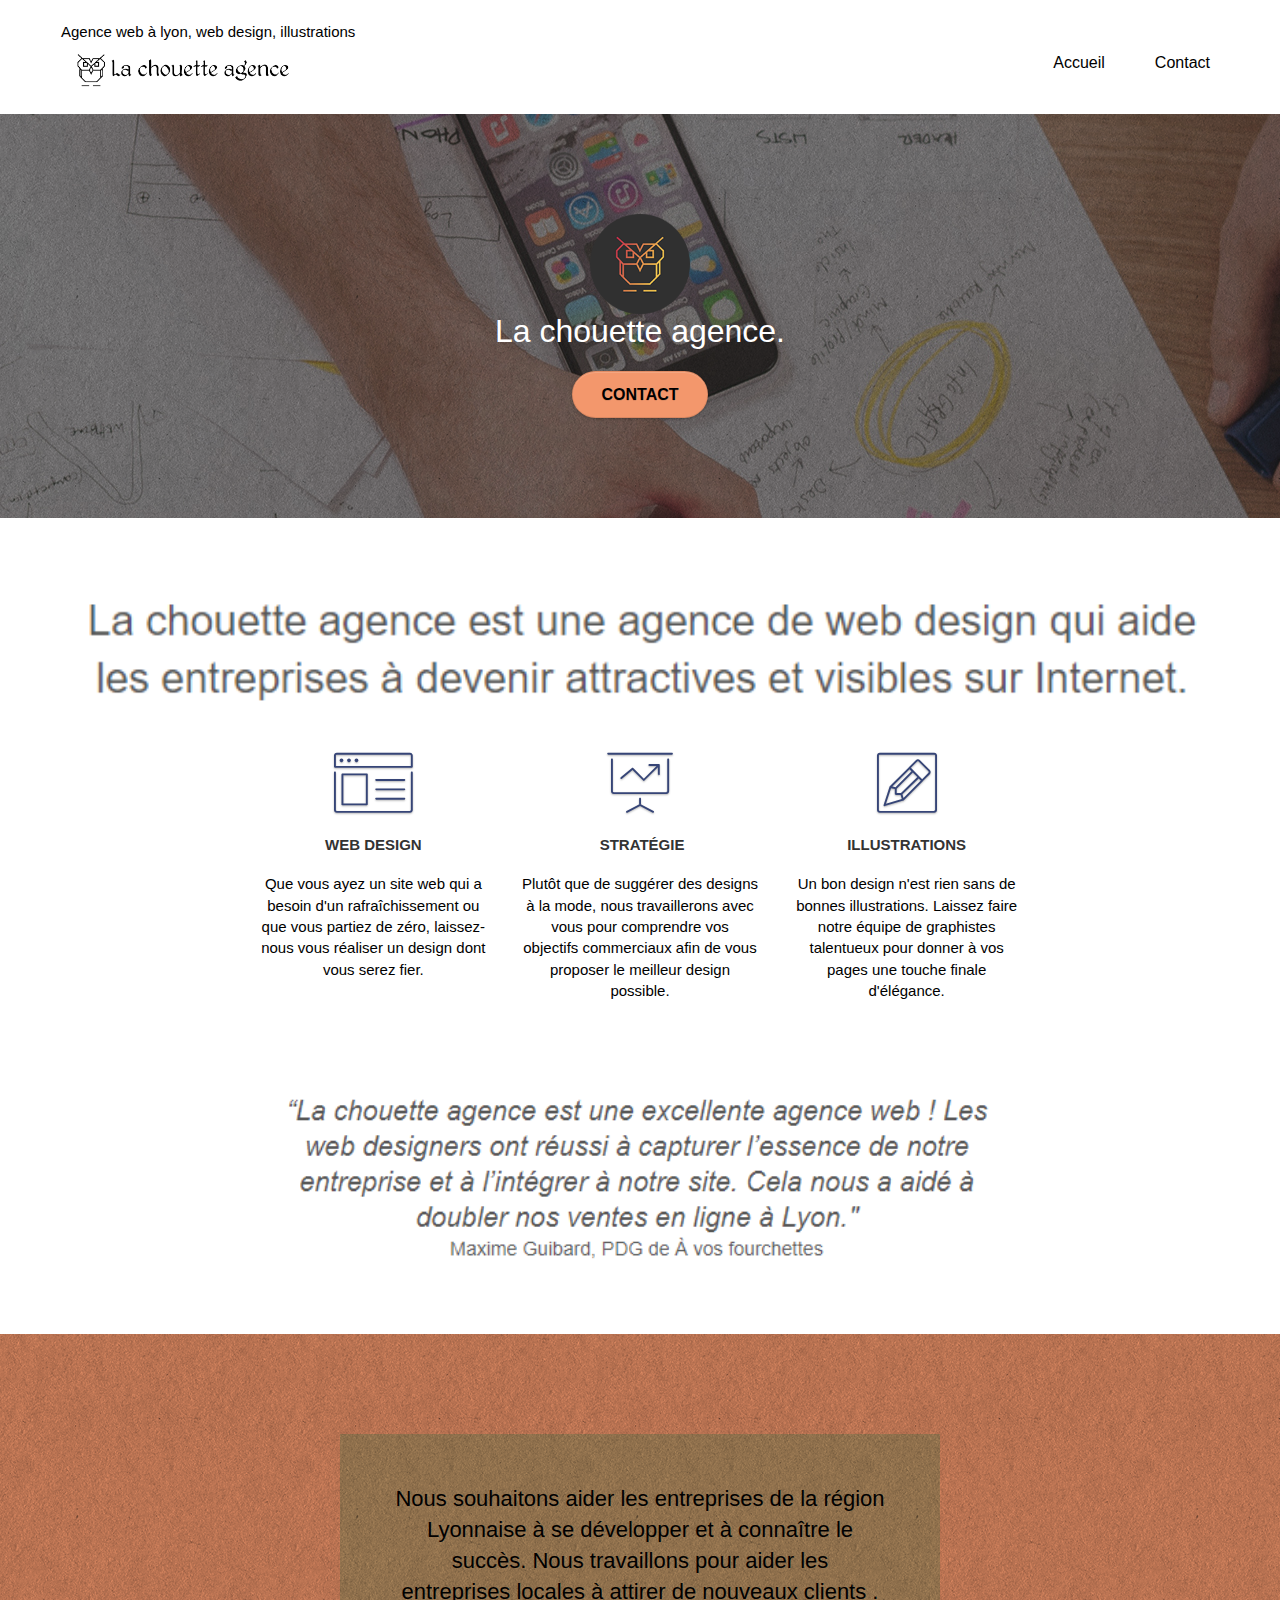
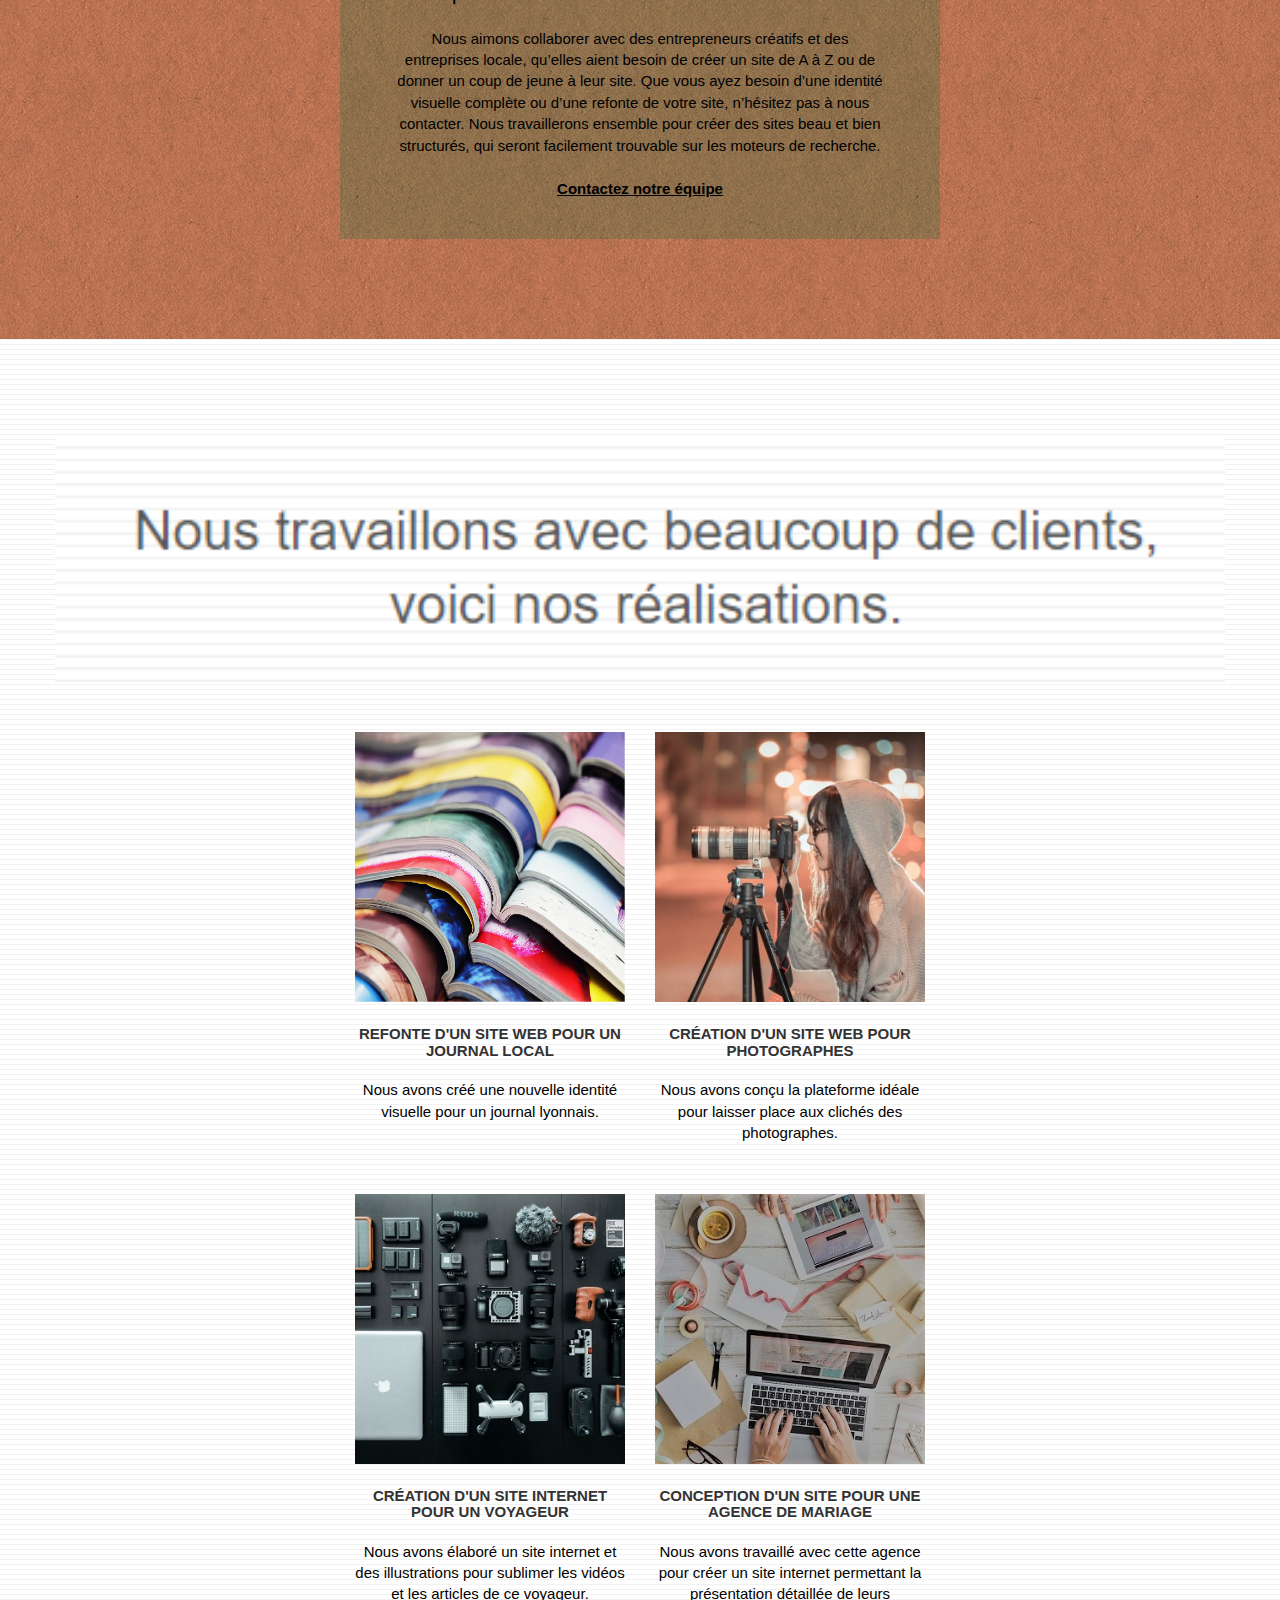
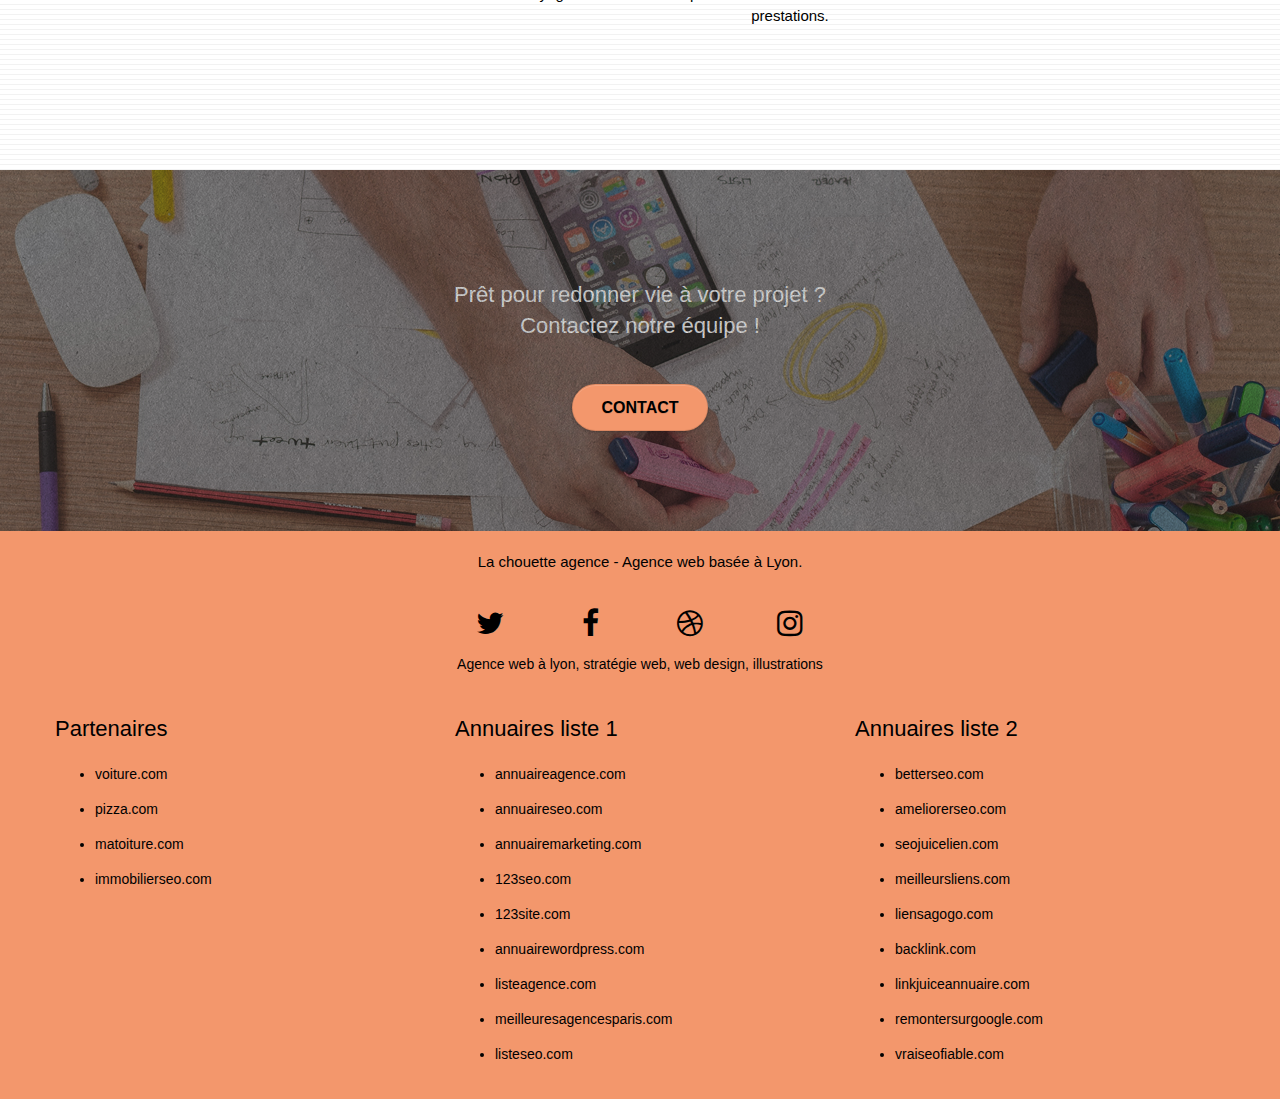
==== commit cb24d967: "modif1" ====
--- a/index.html
+++ b/index.html
@@ -29,10 +29,9 @@
 <div class="bloc bgc-white l-bloc " id="bloc-0">
 	<div class="container bloc-sm">
 		<nav class="navbar row">
-			<div class="navbar-header">
-				<div class="keywords" style="color:#cccccc;font-size:1px;">Agence web à lyon, web design, illustrations</div>
+			<div class="navbar-header textaligncenter">
+				<div class="keywords colorfirst">Agence web à lyon, web design, illustrations</div>
 				<a class="navbar-brand" href="index.html"><img src="img/la-chouette-agence.png" alt="logo la chouette agence" height="40" /></a>
-				<div class="keywords" style="color:#cccccc;font-size:1px;">Agence web à lyon, stratégie web, web design, illustrations</div>
 				<button id="nav-toggle" type="button" class="ui-navbar-toggle navbar-toggle" data-toggle="collapse" data-target=".navbar-1">
 					<span class="sr-only">Toggle navigation</span><span class="icon-bar"></span><span class="icon-bar"></span><span class="icon-bar"></span>
 				</button>
@@ -71,7 +70,7 @@
 	<div class="container bloc-md">
 		<div class="row">
 			<div class="col-sm-12 text-center">
-				<img class="center" alt="agence web, agence web lyon, web design lyon, stratégie web" src="img/title.png" />
+				<img class="centerresp2" alt="agence web, agence web lyon, web design lyon, stratégie web" src="img/title.png" />
 			</div>
 		</div>
 		<div class="row voffset-lg med-width-whitespace">
@@ -111,7 +110,7 @@
 		</div>
 		<div class="row voffset-lg voffset">
 			<div class="col-xs-12 col-md-8 col-md-offset-2 text-center">
-				<img class="center" alt="agence web, agence web paris, web design paris, stratégie web" src="img/citation.png" />
+				<img class="marginpic" alt="agence web, agence web paris, web design paris, stratégie web" src="img/citation.png" />
 
 			</div>
 		</div>
@@ -135,7 +134,7 @@
 	<div class="container bloc-lg">
 		<div class="row">
 			<div class="col-sm-12 text-center">
-				<img alt="agence web, web design lyon, stratégie web" src="img/title2.png" />
+				<img class="marginpic" alt="agence web, web design lyon, stratégie web" src="img/title2.png" />
 			</div>
 		</div>
 		<div class="row tight-width-whitespace portfolio-row">
@@ -160,7 +159,7 @@
 		</div>
 		<div class="row tight-width-whitespace portfolio-row">
 			<div class="col-sm-6">
-				<a href="index.html" data-lightbox="img/3.bmp" data-gallery-id="gallery-1" data-caption="Création d'un site internet pour un voyageur" data-frame="snapshot-lb"><img src="img/3.bmp" class="img-responsive portfolio-thumb center" alt="image de materiel photographique"/></a>
+				<a href="index.html" data-lightbox="img/3.bmp" data-gallery-id="gallery-1" data-caption="Création d'un site internet pour un voyageur" data-frame="snapshot-lb"><img src="img/3.bmp" class="img-responsive portfolio-thumb center imgcenterresp" alt="image de materiel photographique"/></a>
 				<h3 class="mg-md text-center">
 					Création d'un site internet pour un voyageur
 				</h3>
@@ -169,7 +168,7 @@
 				</p>
 			</div>
 			<div class="col-sm-6">
-				<a href="page2.html" data-lightbox="img/4.bmp" data-gallery-id="gallery-1" data-caption="Conception d'un site pour une agence de mariage" data-frame="snapshot-lb"><img src="img/4.bmp" class="img-responsive portfolio-thumb center" alt="image agence de mariage" /></a>
+				<a href="page2.html" data-lightbox="img/4.bmp" data-gallery-id="gallery-1" data-caption="Conception d'un site pour une agence de mariage" data-frame="snapshot-lb"><img src="img/4.bmp" class="img-responsive portfolio-thumb center imgcenterresp" alt="image agence de mariage" /></a>
 				<h3 class="mg-md text-center">
 					Conception d'un site pour une agence de mariage
 				</h3>
--- a/style.css
+++ b/style.css
@@ -27,6 +27,16 @@
     z-index: 100000;
     background: #FFFFFF url("img/pageload-spinner.gif") no-repeat center center;
 }
+
+.colorfirst {
+    font-size: 15px;
+    color: #000000;
+}
+
+.textaligncenter {
+    margin-left: 20px;
+}
+
 
 .bloc {
     width: 100%;
@@ -134,7 +144,7 @@
 .d-bloc h5 a,
 .d-bloc h6 a,
 .d-bloc p a {
-    color: rgb(255, 255, 255);
+    color: rgb(0, 0, 0);
 }
 
 .d-bloc .a-btn:hover,
@@ -371,6 +381,10 @@
     z-index: 2;
 }
 
+.centerresp2 {
+    width: 100%;
+}
+
 @media (min-width: 768px) {
     .site-navigation {
         position: absolute;
@@ -744,6 +758,11 @@
     padding-top: 10px;
 }
 
+.marginpic {
+    width: 100%;
+    height: 100%;
+}
+
 
 
 .med-width-whitespace {
@@ -864,7 +883,7 @@
 
 .textalignfooter {
     text-align: center;
-    color: #ffffff;
+    color: #000000;
 }
 
 @media (max-width: 1024px) {
@@ -1078,10 +1097,10 @@
 }
 
 @media (min-width: 400px) {
-    .center {
-        width: 100%;
-        height: 100%;
-} 
+  
+    
+
+
 .centerflex{
     display: flex;
     justify-content: center;
@@ -1095,6 +1114,9 @@
         padding-left: 0;
         padding-right: 0;
     }
+
+    
+
 }
 
 @media (max-width: 767px) {
@@ -1122,7 +1144,10 @@
     text-align: center;
 }
 
-
-
-
-}
+.imgcenterresp {
+    margin: auto auto auto auto;
+    width: 100%;
+}
+
+
+}
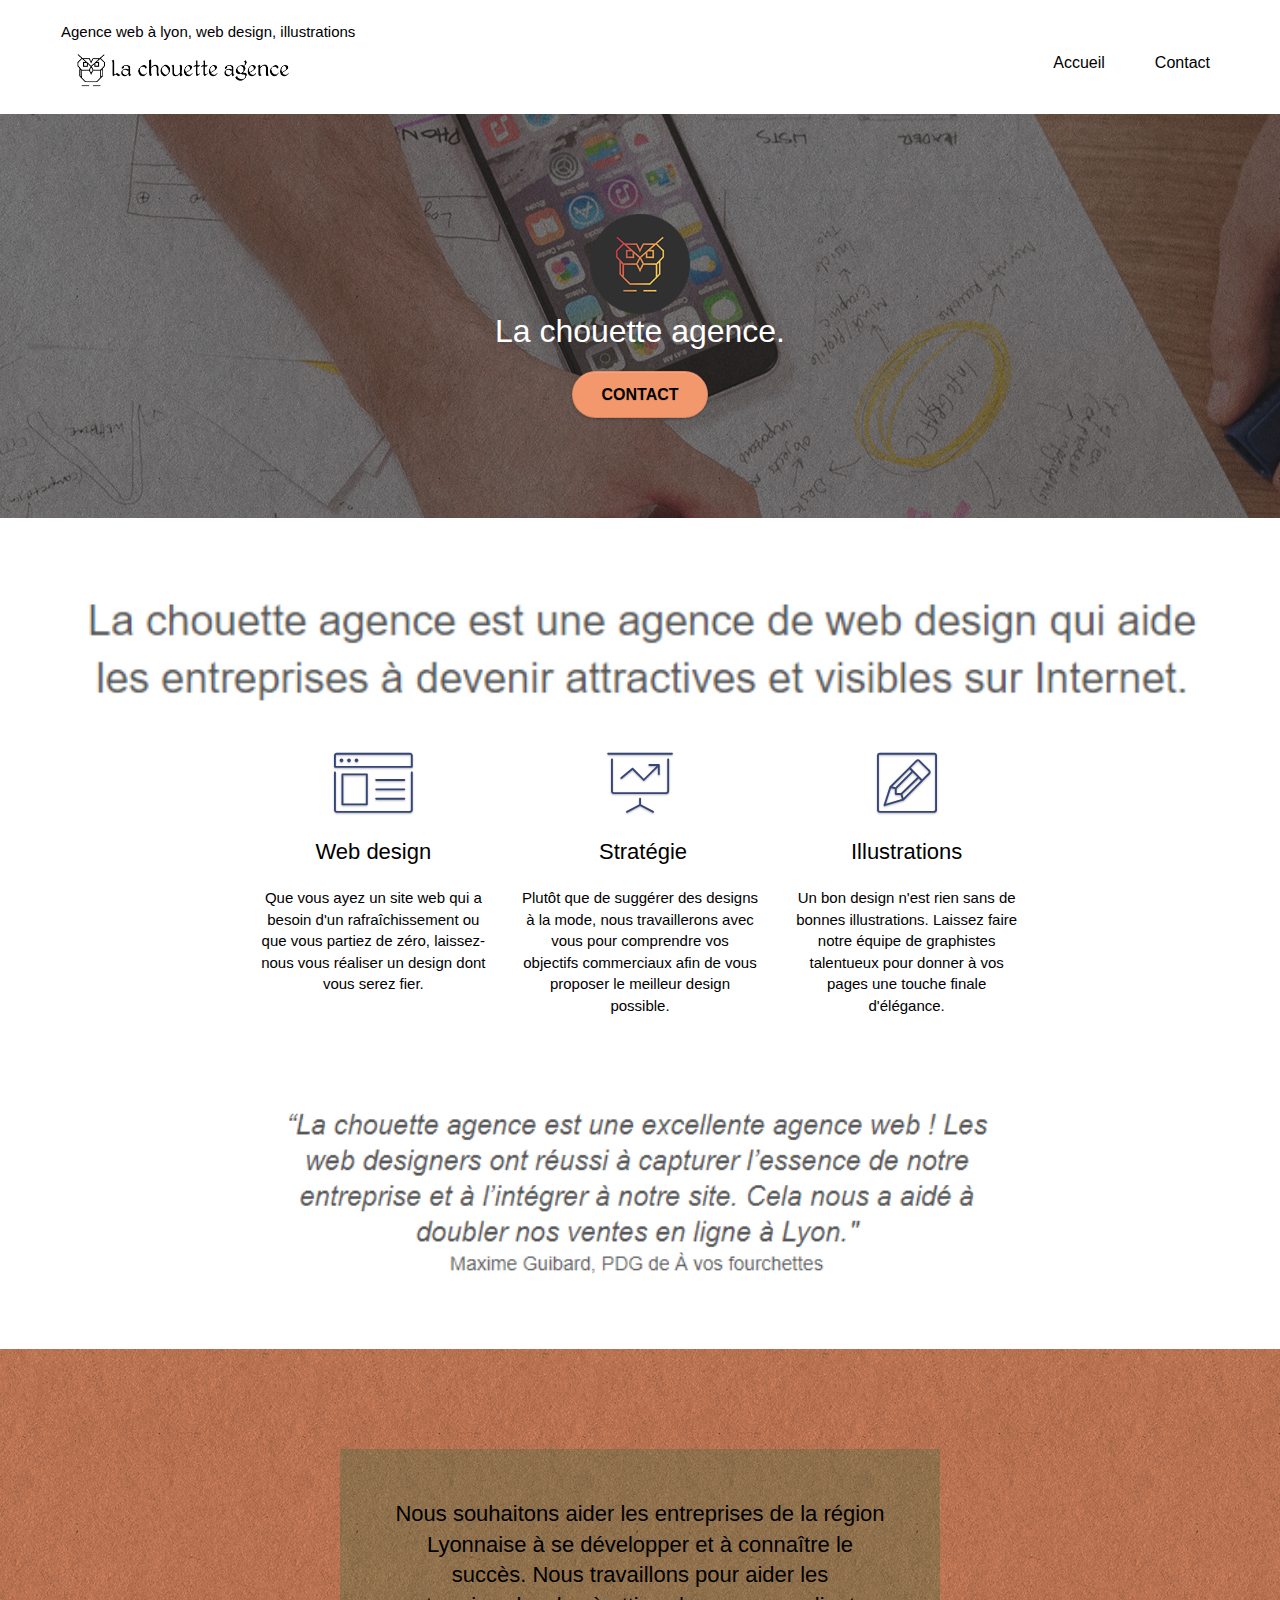
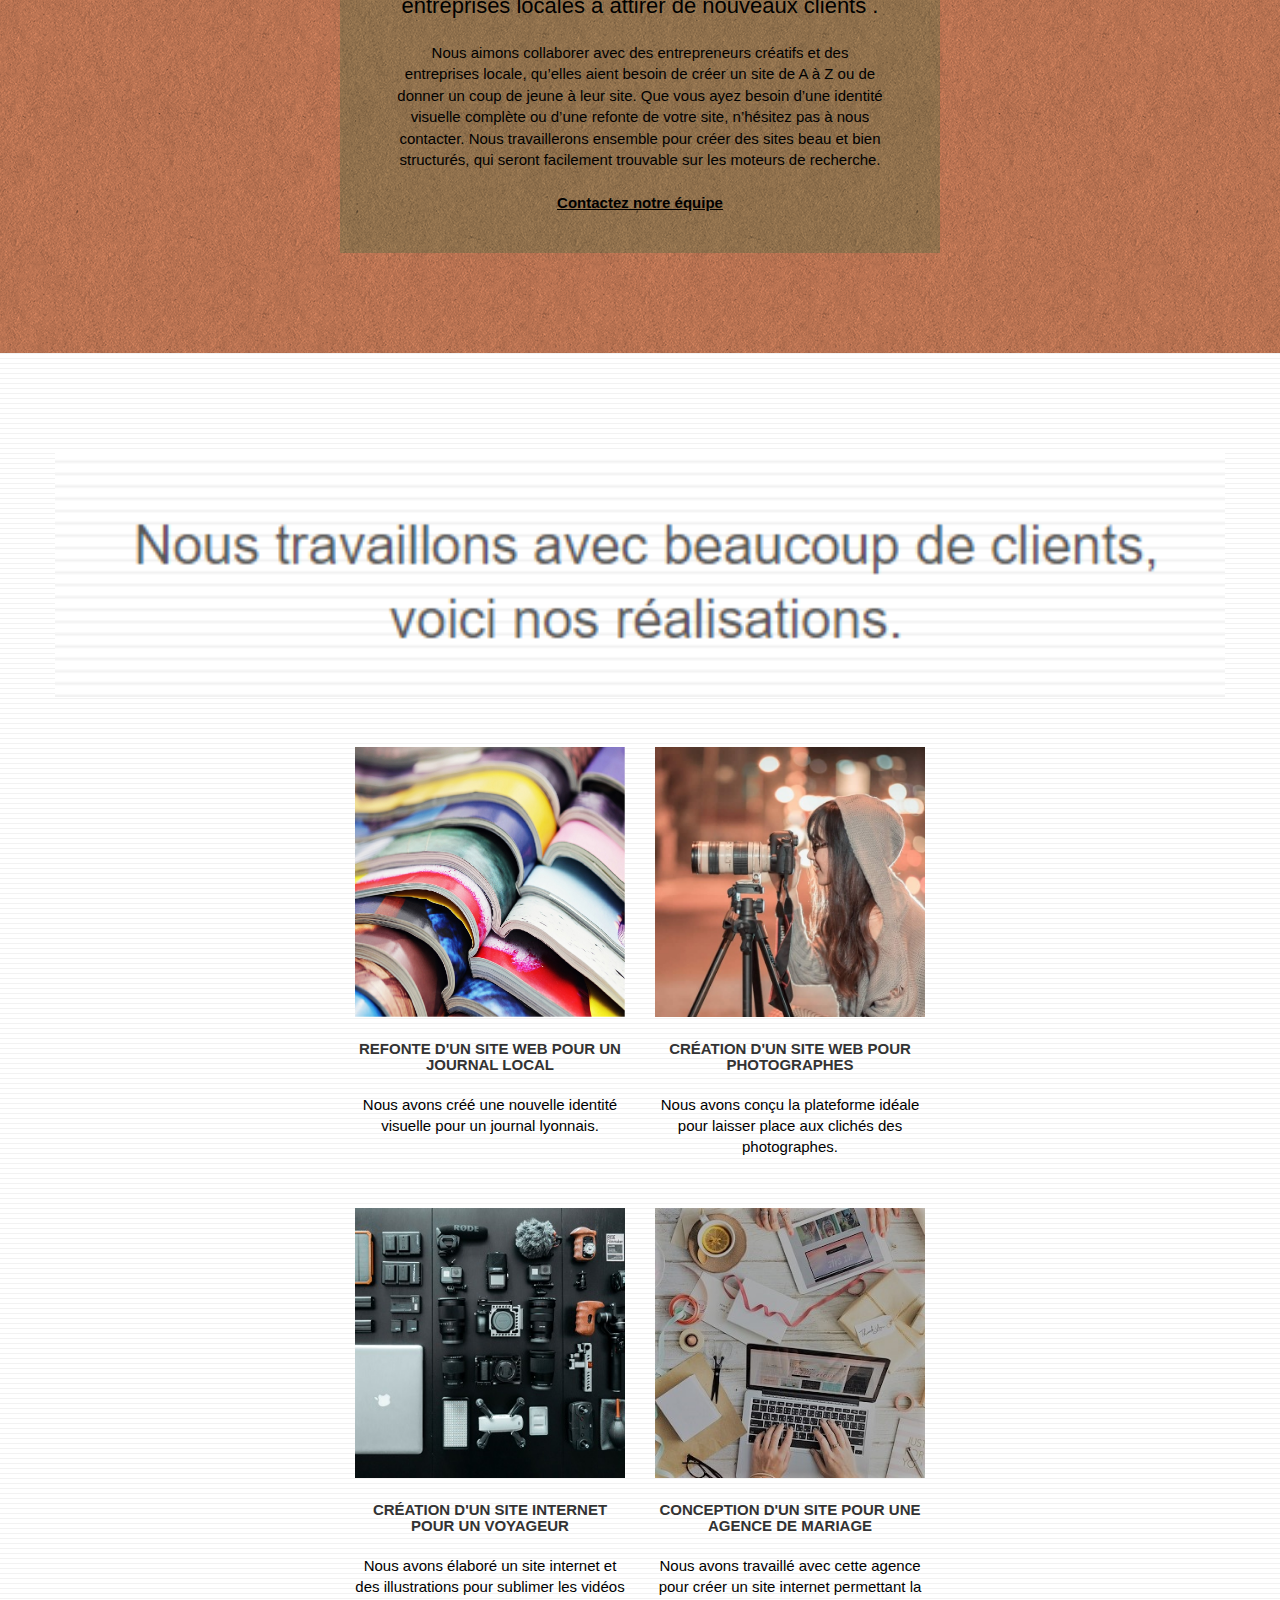
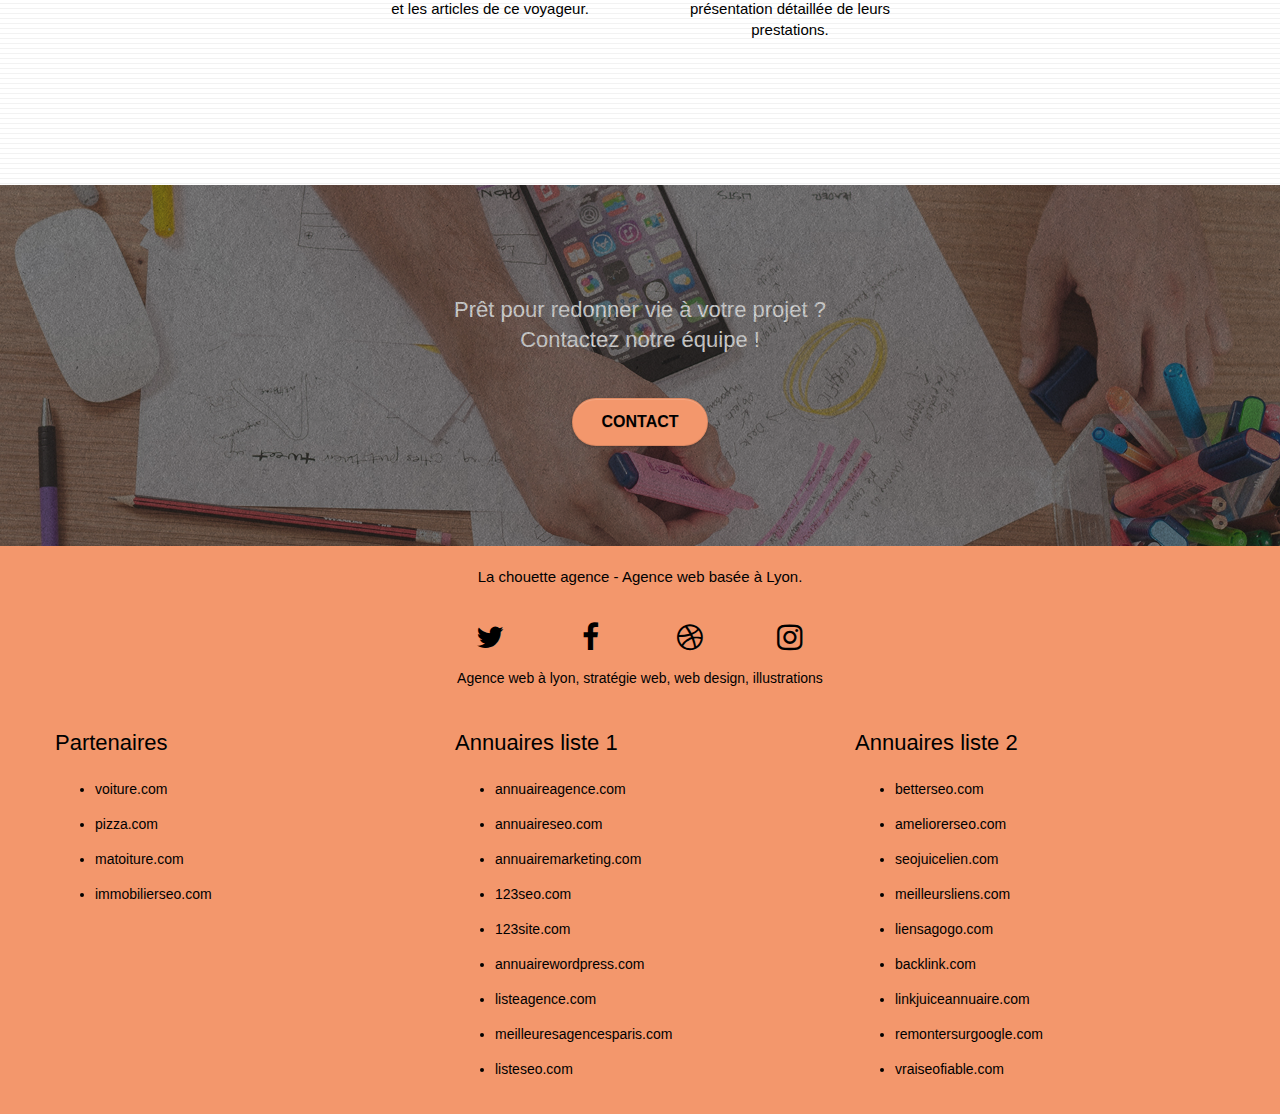
==== commit b3c55ef6: "Add files via upload" ====
--- a/index.html
+++ b/index.html
@@ -78,9 +78,9 @@
 				<div class="text-center">
 					<span class="et-icon-browser sm-shadow icon-dark-slate-blue icons icon-lg"></span>
 				</div>
-				<h3 class="mg-md text-center">
+				<h2 class="mg-md text-center colorh2">
 					Web design
-				</h3>
+				</h2>
 				<p class="text-center ">
 					Que vous ayez un site web qui a besoin d'un rafraîchissement ou que vous partiez de zéro, laissez-nous vous réaliser un design dont vous serez fier.
 				</p>
@@ -89,9 +89,9 @@
 				<div class="text-center">
 					<span class="et-icon-presentation sm-shadow icon-dark-slate-blue icons icon-lg"></span>
 				</div>
-				<h3 class="mg-md text-center">
+				<h2 class="mg-md text-center colorh2">
 					&nbsp;Stratégie
-				</h3>
+				</h2>
 				<p class="text-center ">
 					Plutôt que de suggérer des designs à la mode, nous travaillerons avec vous pour comprendre vos objectifs commerciaux afin de vous proposer le meilleur design possible.<br>
 				</p>
@@ -100,9 +100,9 @@
 				<div class="text-center">
 					<span class="et-icon-edit sm-shadow icon-dark-slate-blue icons icon-lg"></span>
 				</div>
-				<h3 class="mg-md text-center">
+				<h2 class="mg-md text-center colorh2">
 					Illustrations
-				</h3>
+				</h2>
 				<p class="text-center ">
 					Un bon design n'est rien sans de bonnes illustrations. Laissez faire notre équipe de graphistes talentueux pour donner à vos pages une touche finale d'élégance.
 				</p>
@@ -203,22 +203,23 @@
 				<div class="row row-no-gutters social">
 					<div class="col-sm-3">
 						<div class="text-center">
-							<a class="social" href="https://twitter.com"><span class="fa fa-twitter icon-md"></span></a>
-						</div>
-					</div>
-					<div class="col-sm-3">
-						<div class="text-center">
-							<a class="social" href="https://facebook.com"><span class="fa fa-facebook icon-md"></span></a>
-						</div>
-					</div>
-					<div class="col-sm-3">
-						<div class="text-center">
-							<a class="social" href="index.html"><span class="fa fa-dribbble icon-md"></span></a>
-						</div>
-					</div>
-					<div class="col-sm-3">
-						<div class="text-center">
-							<a class="social" href="https://instagram.com"><span class="fa fa-instagram icon-md"></span></a>
+							<a class="social" href="https://twitter.com"><span class="fa fa-twitter icon-md" aria-label="Twitter"></span></a>
+						</div>
+					</div>
+					<div class="col-sm-3">
+						<div class="text-center">
+							<a class="social" href="https://facebook.com"><span class="fa fa-facebook icon-md" aria-label="Facenook"></span></a>
+						</div>
+					</div>
+					<div class="col-sm-3">
+						<div class="text-center">
+							<a class="social" href="index.html"><span class="fa fa-dribbble icon-md" aria-label="Reseaux"></span></a>
+						</div>
+					</div>
+					<div class="col-sm-3">
+						<div class="text-center">
+							<a class="social" href="https://instagram.com"><span class="fa fa-instagram icon-md" aria-label="instagram"></span> 
+							</a>
 						</div>
 					</div>
 					<div class="keywords textalignfooter">Agence web à lyon, stratégie web, web design, illustrations</div>
--- a/style.css
+++ b/style.css
@@ -472,6 +472,10 @@
     margin: 0 5px 5px 0;
 }
 
+.colorh2 {
+    color: #000000;
+}
+
 .btn.pull-right {
     margin: 0 0 5px 5px;
 }
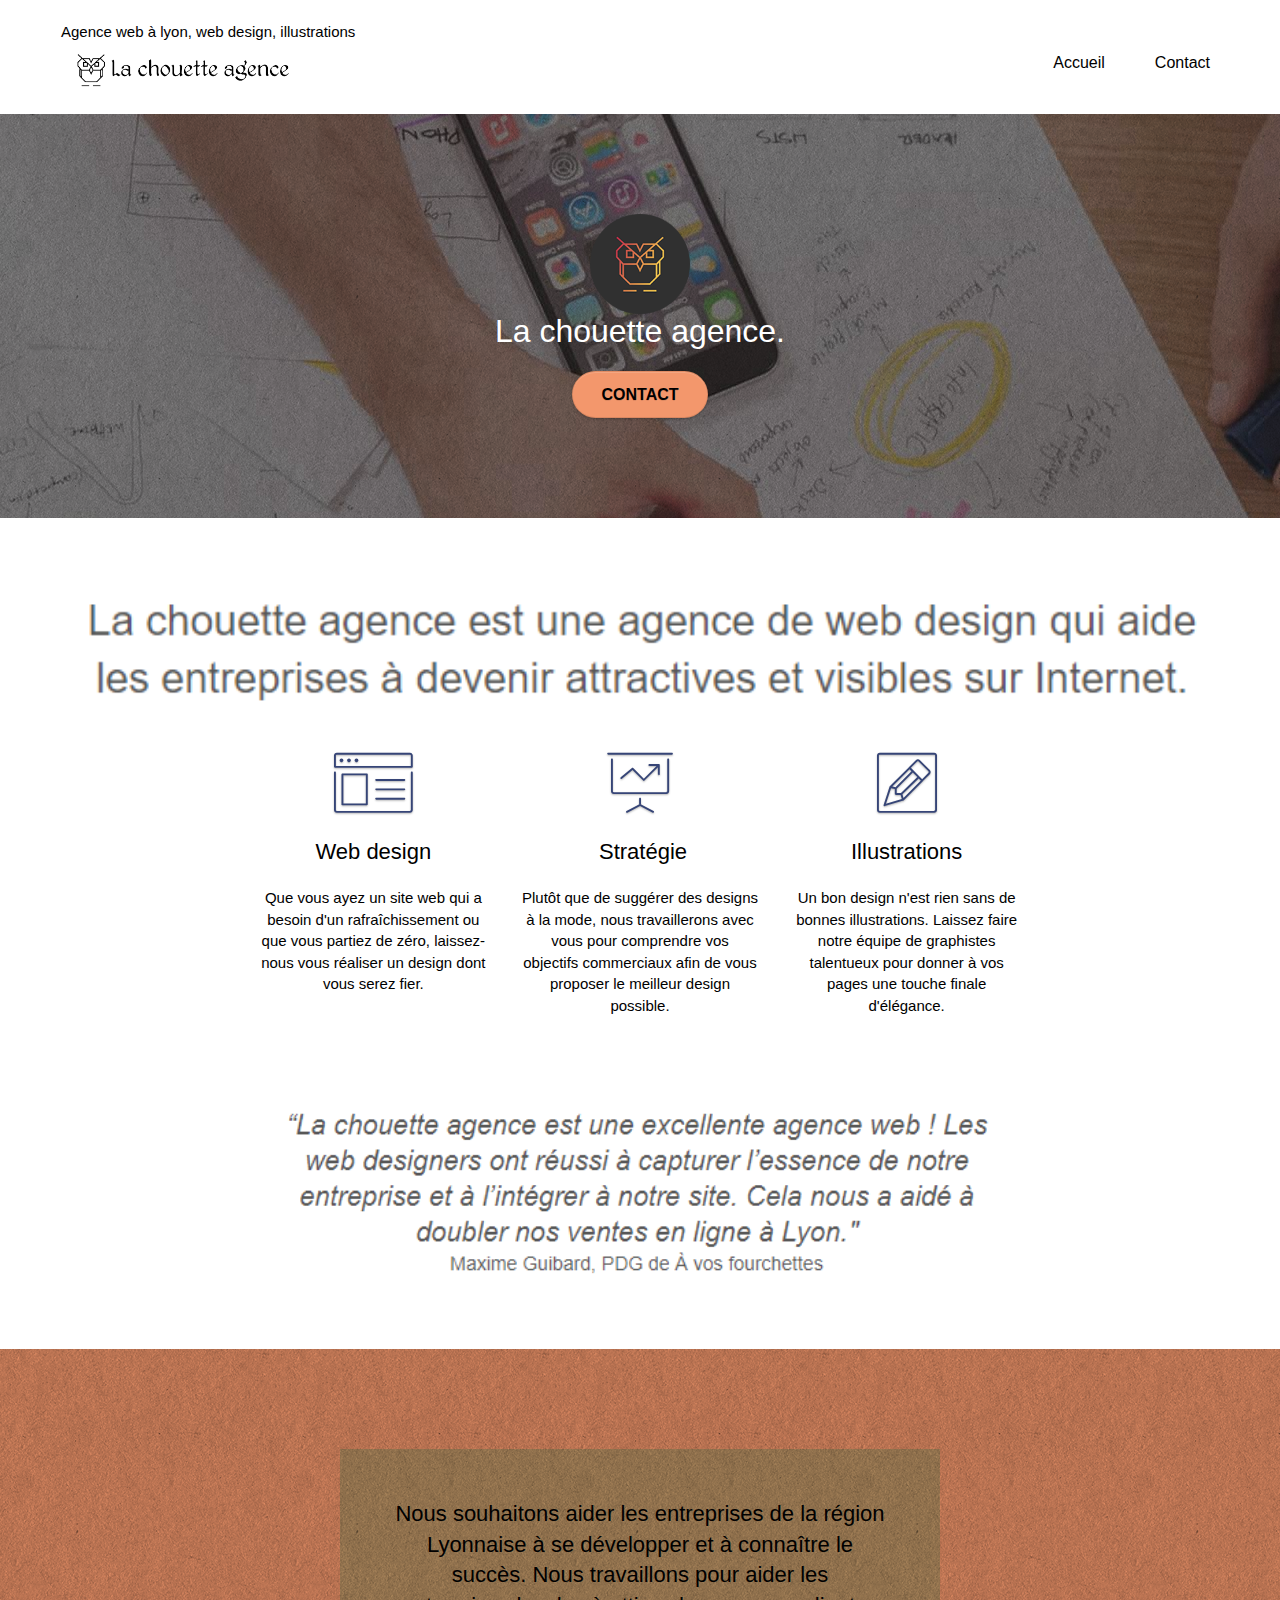
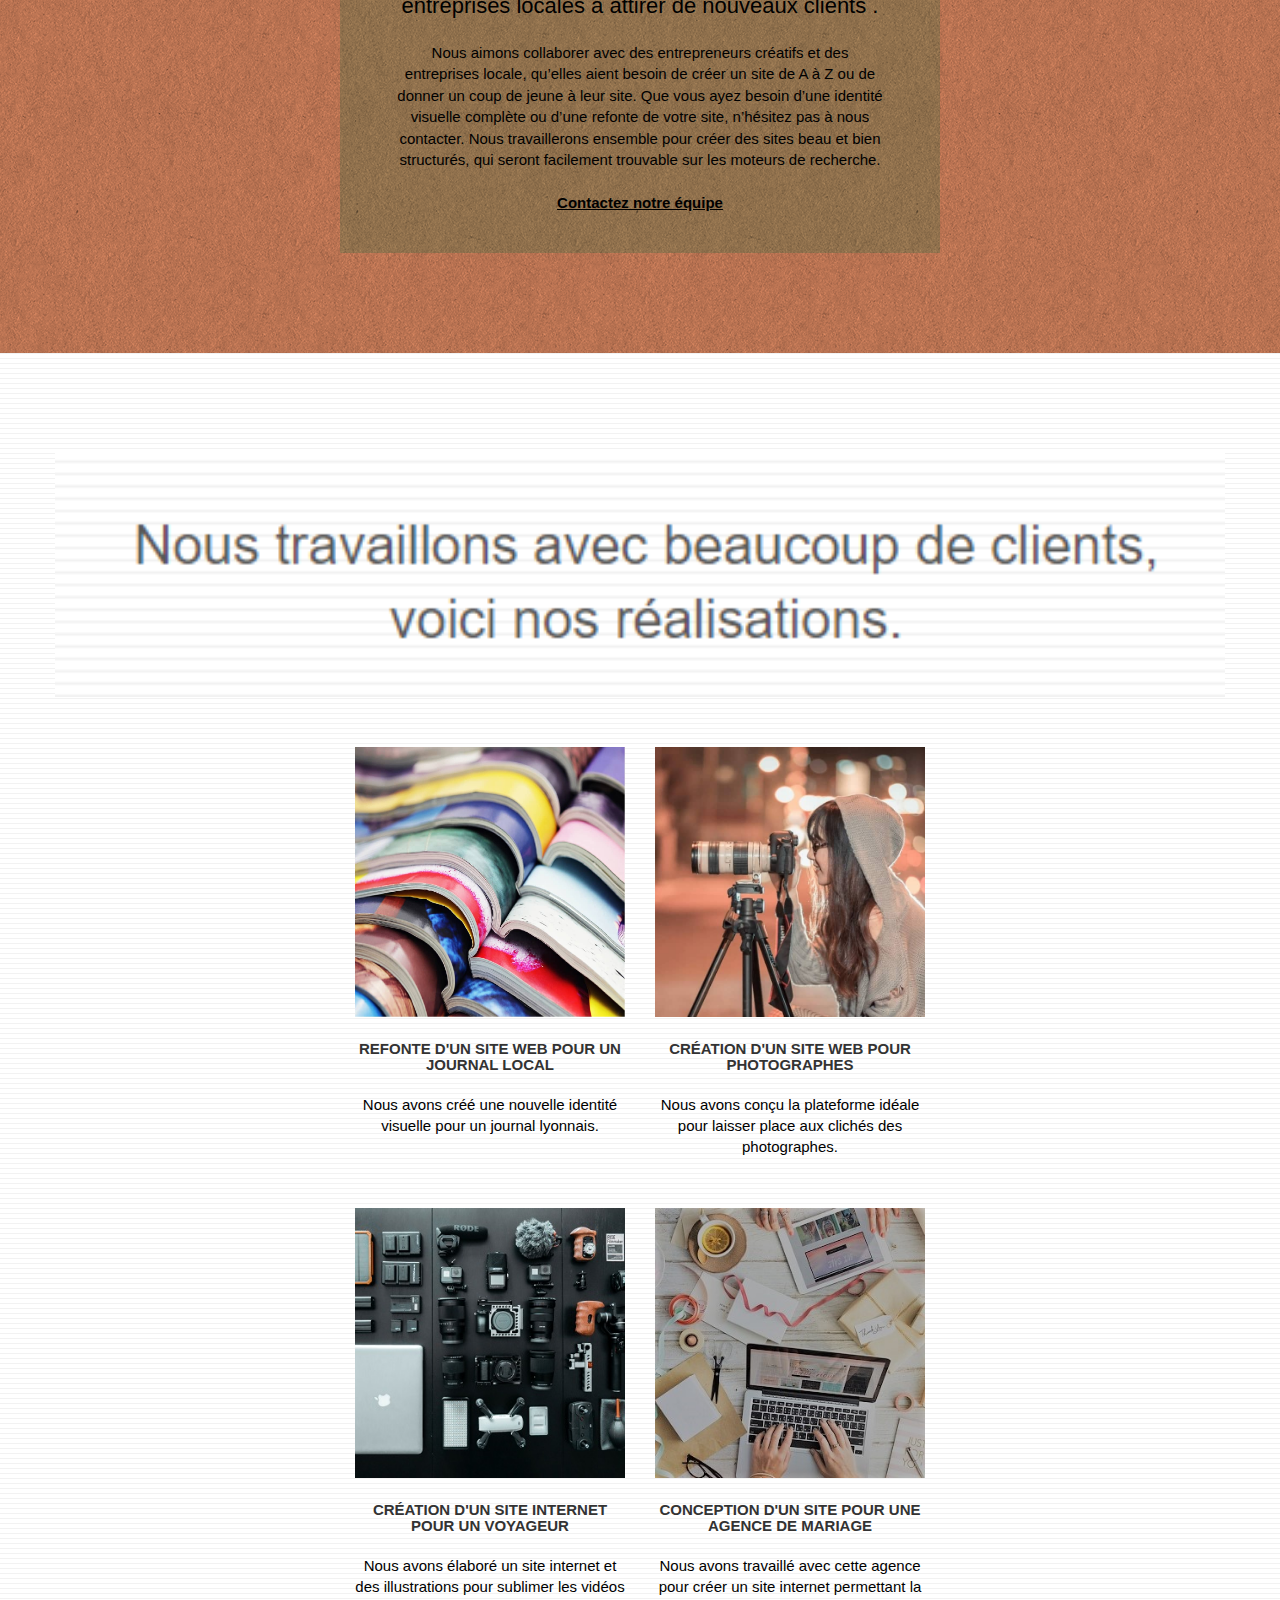
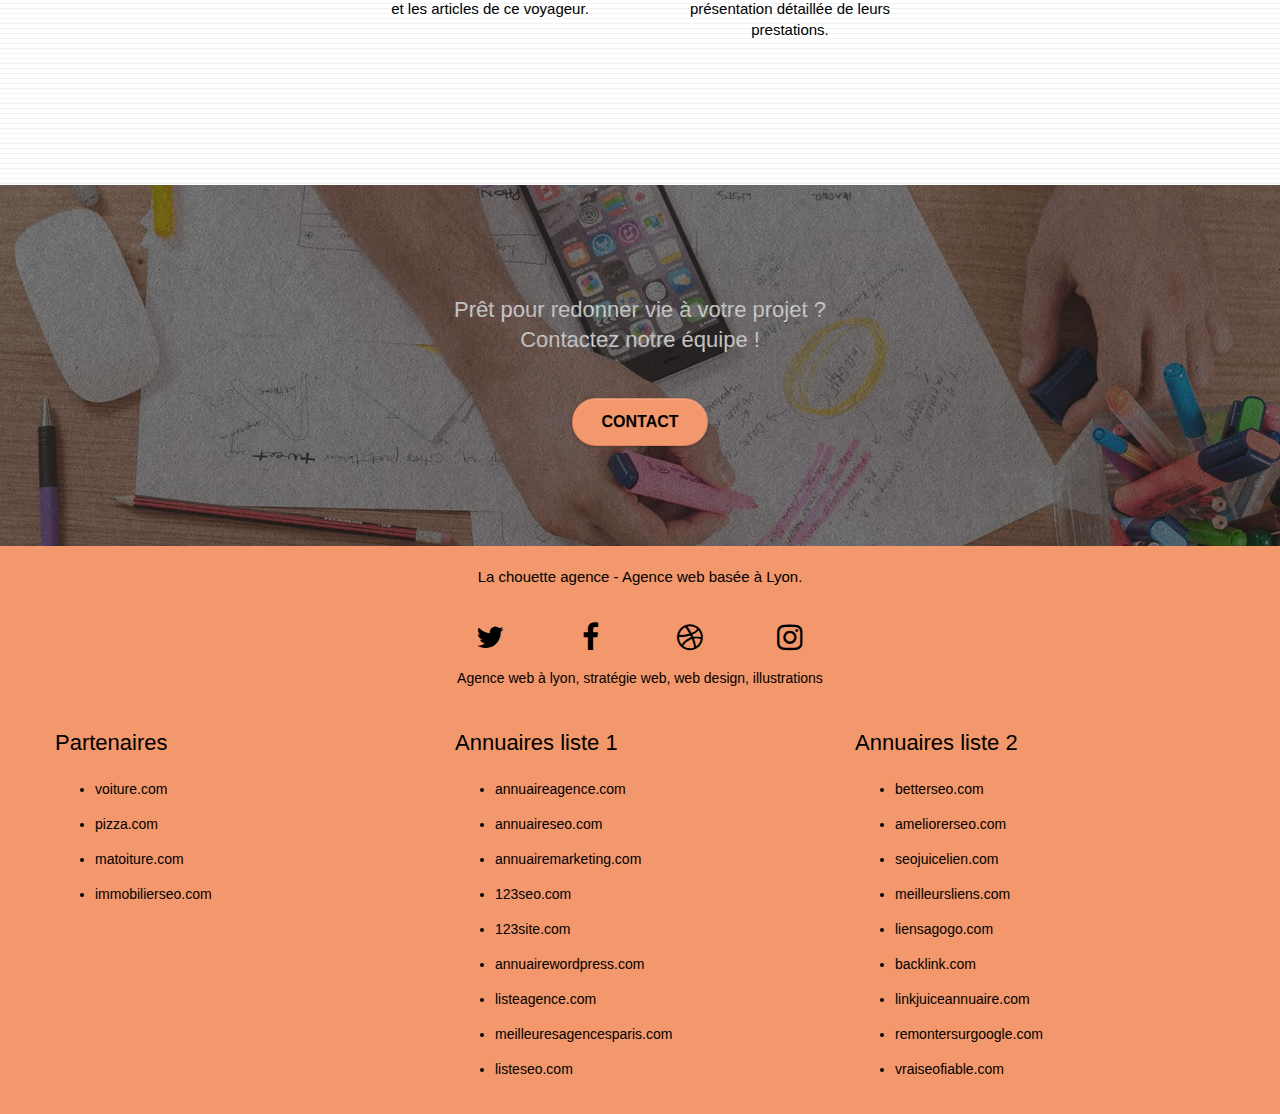
==== commit e201fd9c: "Add files via upload" ====
--- a/index.html
+++ b/index.html
@@ -203,22 +203,22 @@
 				<div class="row row-no-gutters social">
 					<div class="col-sm-3">
 						<div class="text-center">
-							<a class="social" href="https://twitter.com"><span class="fa fa-twitter icon-md" aria-label="Twitter"></span></a>
-						</div>
-					</div>
-					<div class="col-sm-3">
-						<div class="text-center">
-							<a class="social" href="https://facebook.com"><span class="fa fa-facebook icon-md" aria-label="Facenook"></span></a>
-						</div>
-					</div>
-					<div class="col-sm-3">
-						<div class="text-center">
-							<a class="social" href="index.html"><span class="fa fa-dribbble icon-md" aria-label="Reseaux"></span></a>
-						</div>
-					</div>
-					<div class="col-sm-3">
-						<div class="text-center">
-							<a class="social" href="https://instagram.com"><span class="fa fa-instagram icon-md" aria-label="instagram"></span> 
+							<a aria-label="twitter" class="social" href="https://twitter.com"><span class="fa fa-twitter icon-md" aria-roledescription="Twitter"></span></a>
+						</div>
+					</div>
+					<div class="col-sm-3">
+						<div class="text-center">
+							<a aria-label="facebook" class="social" href="https://facebook.com"><span class="fa fa-facebook icon-md" aria-roledescription="Facenook"></span></a>
+						</div>
+					</div>
+					<div class="col-sm-3">
+						<div class="text-center">
+							<a aria-label="reseaux" class="social" href="index.html"><span class="fa fa-dribbble icon-md" aria-roledescription="Reseaux"></span></a>
+						</div>
+					</div>
+					<div class="col-sm-3">
+						<div class="text-center">
+							<a aria-label="instagram" class="social" href="https://instagram.com"><span class="fa fa-instagram icon-md" aria-roledescription="instagram"></span> 
 							</a>
 						</div>
 					</div>
--- a/style.css
+++ b/style.css
@@ -432,6 +432,11 @@
     padding: 14px 15px;
 }
 
+.widthlogo {
+    height: 40px;
+    width: 200px;
+}
+
 nav .caret {
     margin: 0 5px;
 }
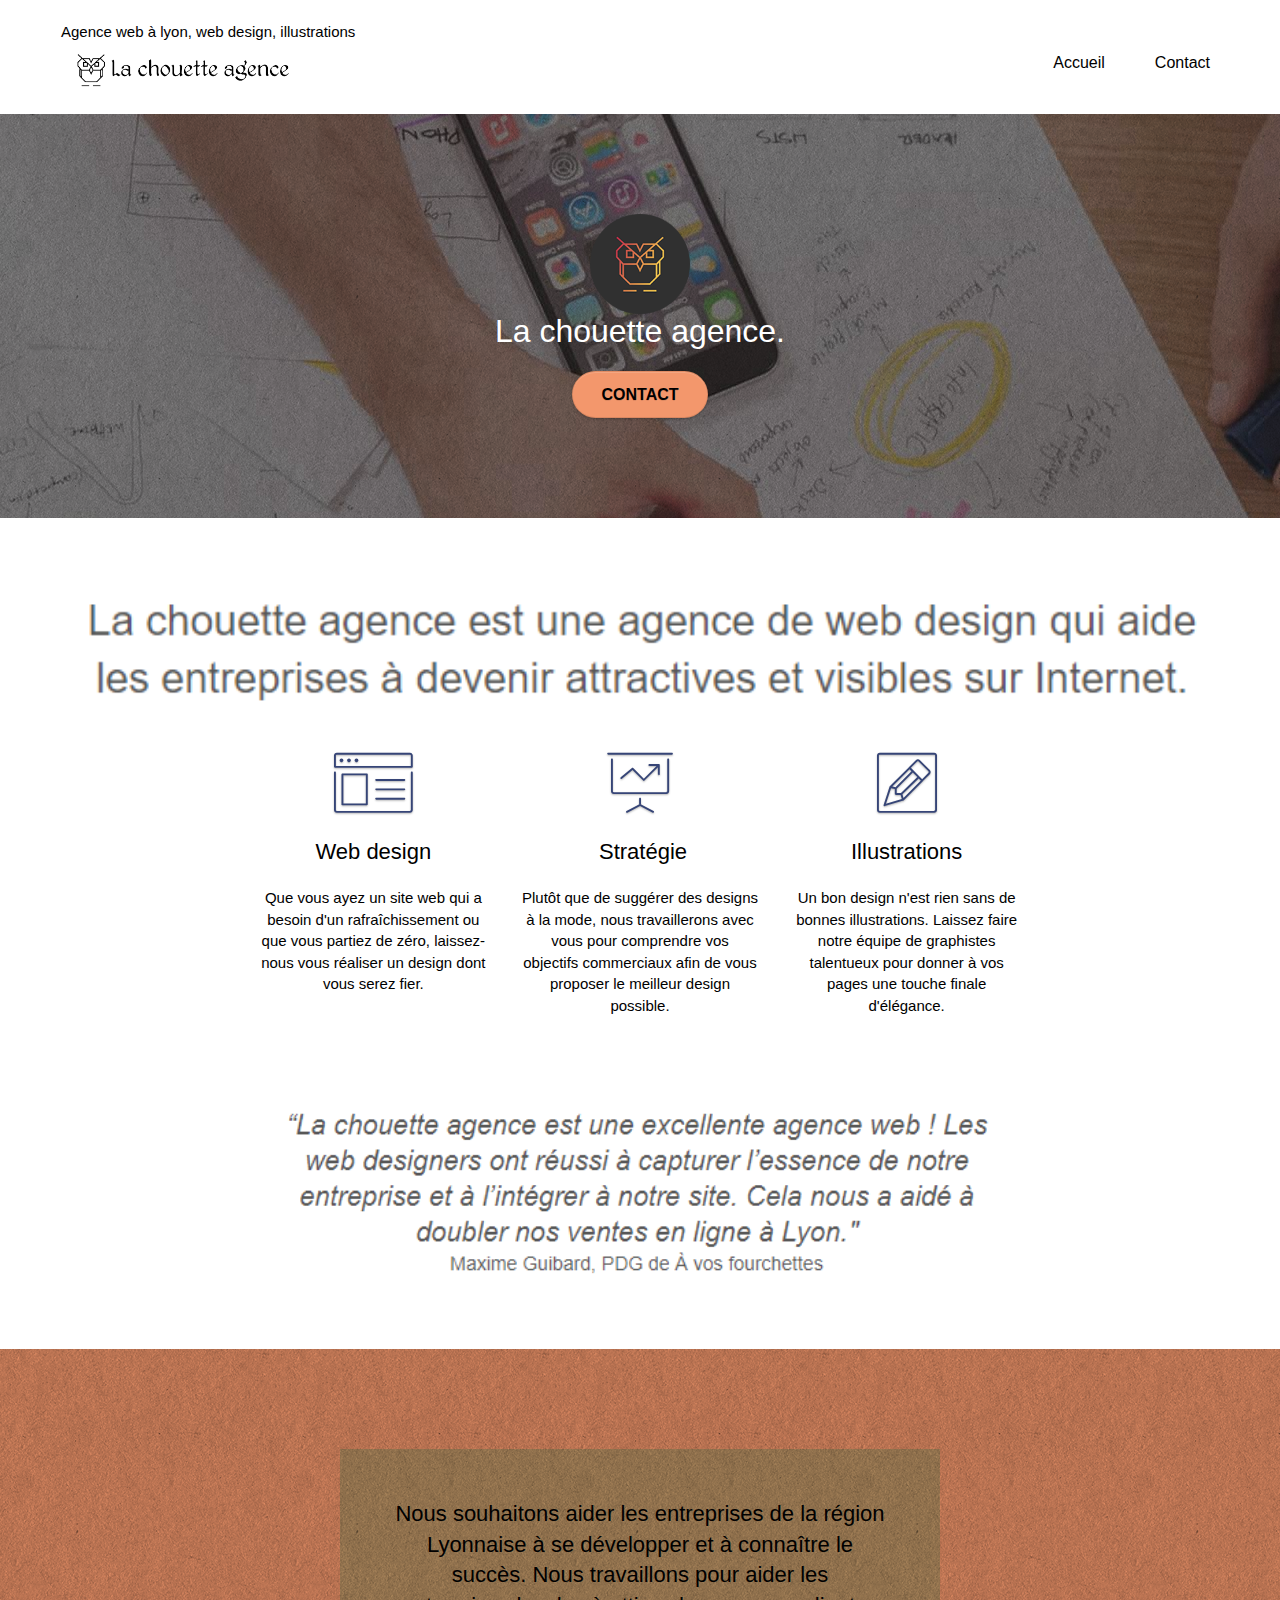
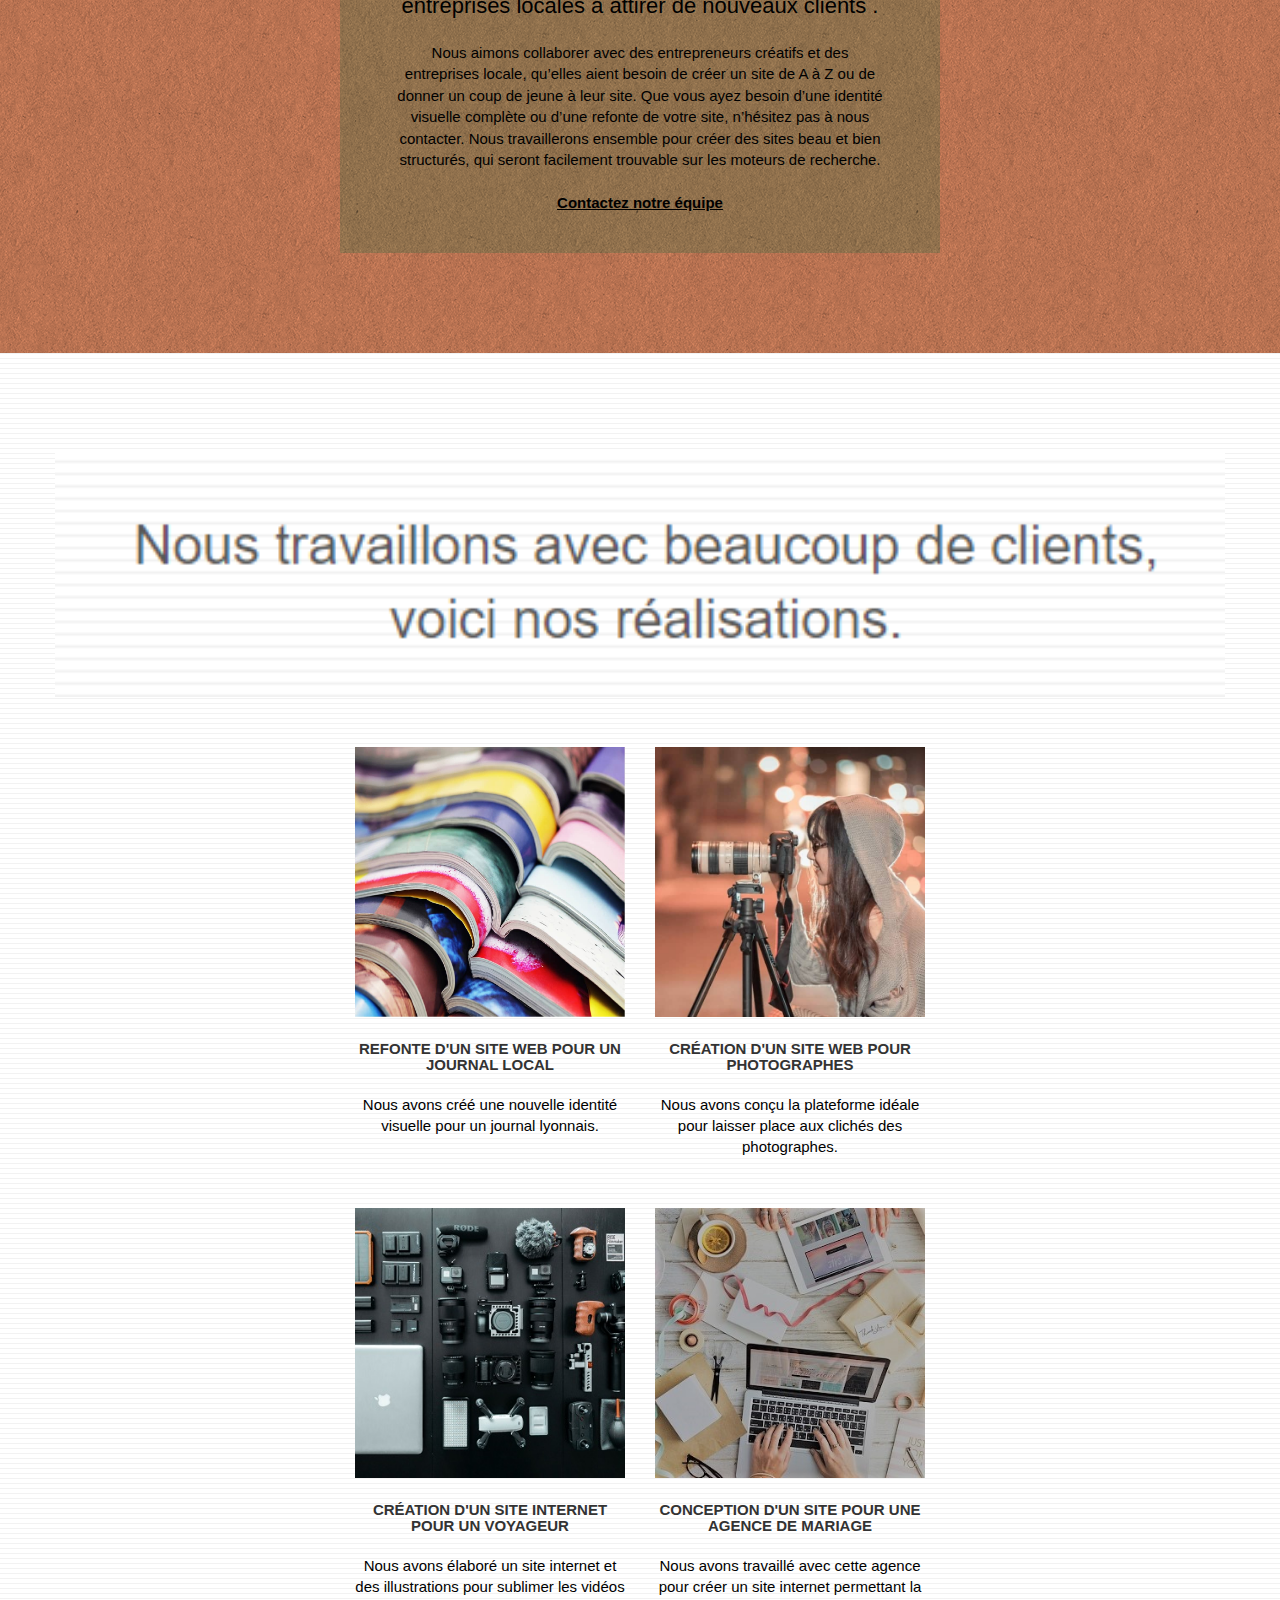
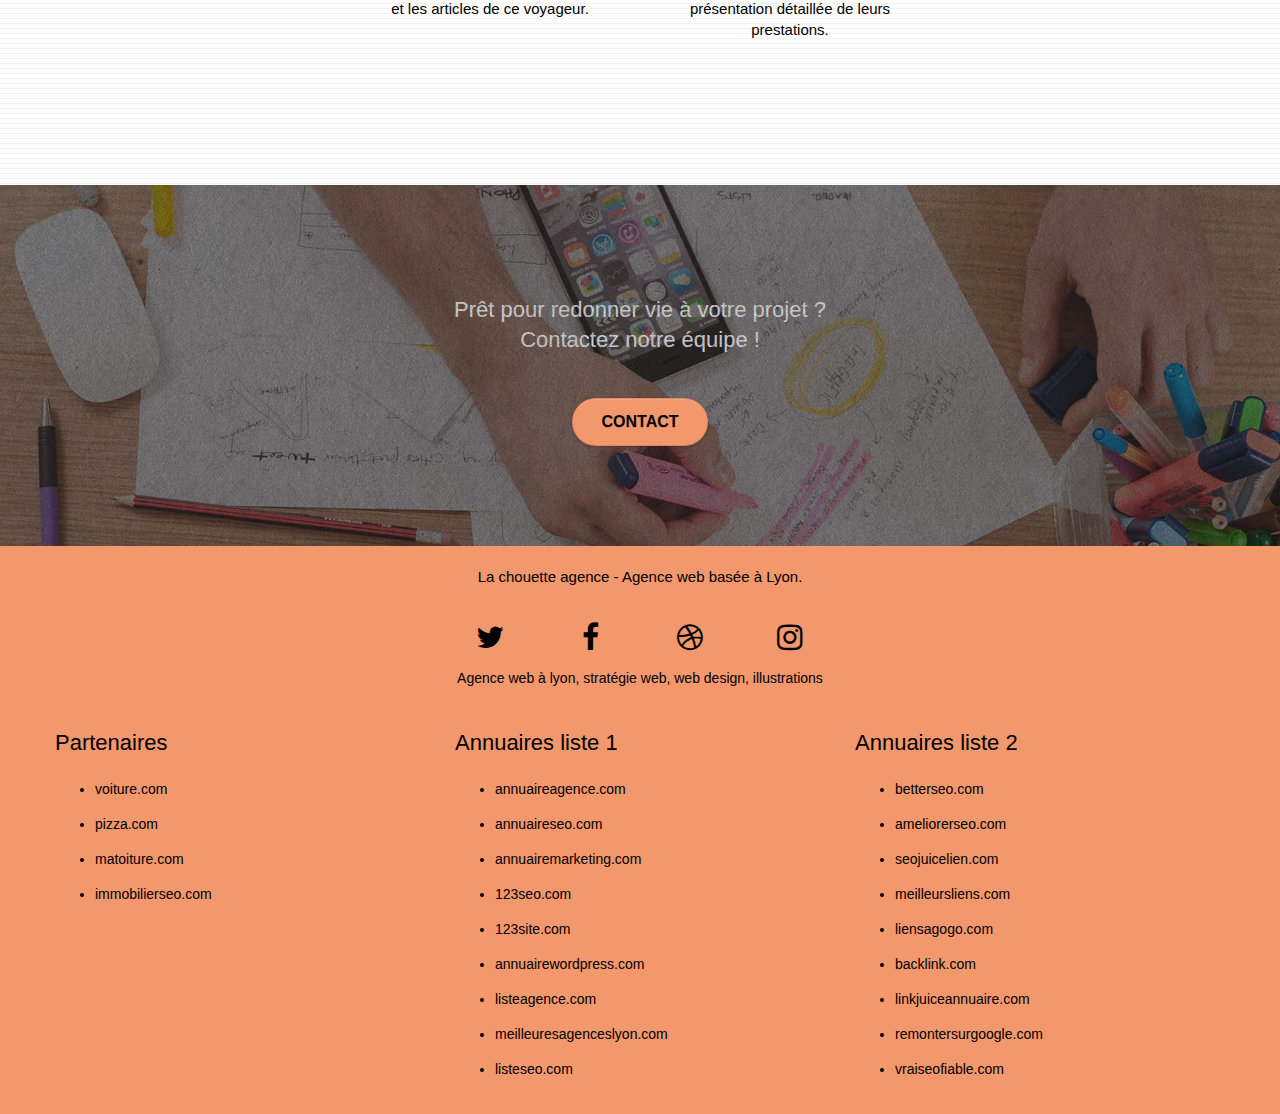
==== commit b40e176f: "Add files via upload" ====
--- a/index.html
+++ b/index.html
@@ -2,7 +2,7 @@
 <html lang="fr">
 <head>
     <meta charset="utf-8">
-    <meta name="keywords" content="seo, google, site web, site internet, agence design paris, agence design, agence design,agence design,agence design,agence design,agence design,agence design,agence design,agence design">
+    <meta name="keywords" content="seo, google, site web, agence design lyon">
     <meta name="description" content="La chouette agence est une agence de web design, création ou amélioration de site web pour entreprise locale">
     <meta name="viewport" content="width=device-width, initial-scale=1.0, viewport-fit=cover">
 	<meta name="robots" content="index, follow" />
@@ -159,7 +159,7 @@
 		</div>
 		<div class="row tight-width-whitespace portfolio-row">
 			<div class="col-sm-6">
-				<a href="index.html" data-lightbox="img/3.bmp" data-gallery-id="gallery-1" data-caption="Création d'un site internet pour un voyageur" data-frame="snapshot-lb"><img src="img/3.bmp" class="img-responsive portfolio-thumb center imgcenterresp" alt="image de materiel photographique"/></a>
+				<a href="index.html" data-lightbox="img/3.png" data-gallery-id="gallery-1" data-caption="Création d'un site internet pour un voyageur" data-frame="snapshot-lb"><img src="img/3.png" class="img-responsive portfolio-thumb center imgcenterresp" alt="image de materiel photographique"/></a>
 				<h3 class="mg-md text-center">
 					Création d'un site internet pour un voyageur
 				</h3>
@@ -168,7 +168,7 @@
 				</p>
 			</div>
 			<div class="col-sm-6">
-				<a href="page2.html" data-lightbox="img/4.bmp" data-gallery-id="gallery-1" data-caption="Conception d'un site pour une agence de mariage" data-frame="snapshot-lb"><img src="img/4.bmp" class="img-responsive portfolio-thumb center imgcenterresp" alt="image agence de mariage" /></a>
+				<a href="page2.html" data-lightbox="img/4.png" data-gallery-id="gallery-1" data-caption="Conception d'un site pour une agence de mariage" data-frame="snapshot-lb"><img src="img/4.png" class="img-responsive portfolio-thumb center imgcenterresp" alt="image agence de mariage" /></a>
 				<h3 class="mg-md text-center">
 					Conception d'un site pour une agence de mariage
 				</h3>
@@ -244,7 +244,7 @@
 							<li><a href="123site.com">123site.com</a></li>
 							<li><a href="annuairewordpress.com">annuairewordpress.com</a></li>
 							<li><a href="listeagence.com">listeagence.com</a></li>
-							<li><a href="meilleuresagencesparis.com">meilleuresagencesparis.com</a></li>
+							<li><a href="meilleuresagencesparis.com">meilleuresagenceslyon.com</a></li>
 							<li><a href="listeseo.com">listeseo.com</a></li>
 						</ul>
 					</div>
--- a/style.css
+++ b/style.css
@@ -1,6 +1,5 @@
 body {
     margin: auto;
-    padding: auto;
     background: #FFF;
     overflow-x: hidden;
     -webkit-font-smoothing: antialiased;
@@ -887,7 +886,7 @@
 }
 
 .bg-presentation {
-    background-image: url("img/image-de-presentation.bmp");
+    background-image: url("img/image-de-presentation.png");
 }
 
 .textalignfooter {
@@ -918,13 +917,13 @@
     }
 }
 
-@media only screen and (min-device-width: 768px) and (max-device-width: 1024px) and (orientation: landscape) {
+@media only screen and (min-width: 768px) and (max-width: 1024px) and (orientation: landscape) {
     .b-parallax {
         background-attachment: scroll;
     }
 }
 
-@media only screen and (min-device-width: 1024px) and (max-device-width: 1366px) and (-webkit-min-device-pixel-ratio: 1.5) {
+@media only screen and (min-width: 1024px) and (max-width: 1366px) and (-webkit-min-device-pixel-ratio: 1.5) {
     .b-parallax {
         background-attachment: scroll;
     }
@@ -942,10 +941,10 @@
         overflow-x: hidden;
         position: relative;
     }
-    .bloc {
-        padding-left: constant(safe-area-inset-left);
-        padding-right: constant(safe-area-inset-right);
-    }
+    
+        
+         
+    
     .bloc-group,
     .bloc-group .bloc {
         display: block;
@@ -954,8 +953,6 @@
     .bloc-fill-screen .fill-bloc-top-edge,
     .bloc-fill-screen .fill-bloc-bottom-edge {
         padding: 0 20px;
-        padding-left: constant(safe-area-inset-left);
-        padding-right: constant(safe-area-inset-right);
     }
 }
 
